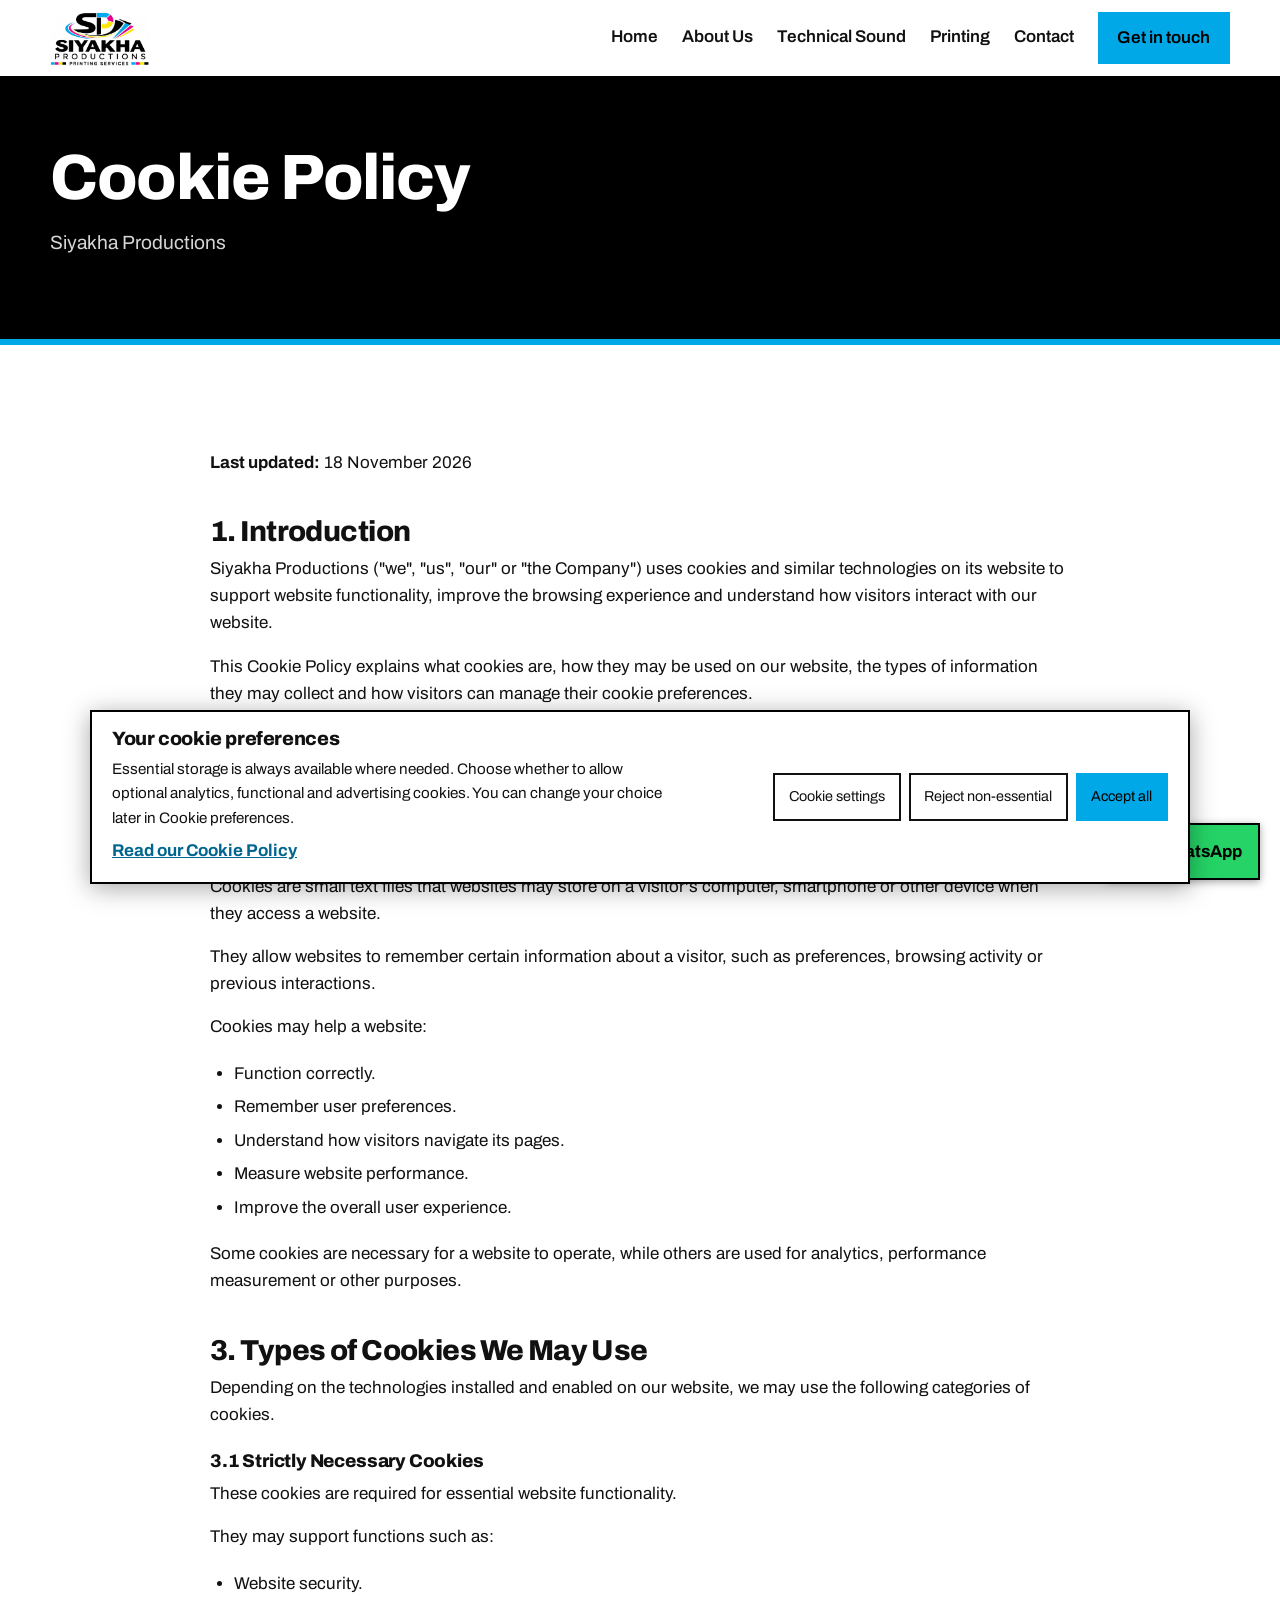
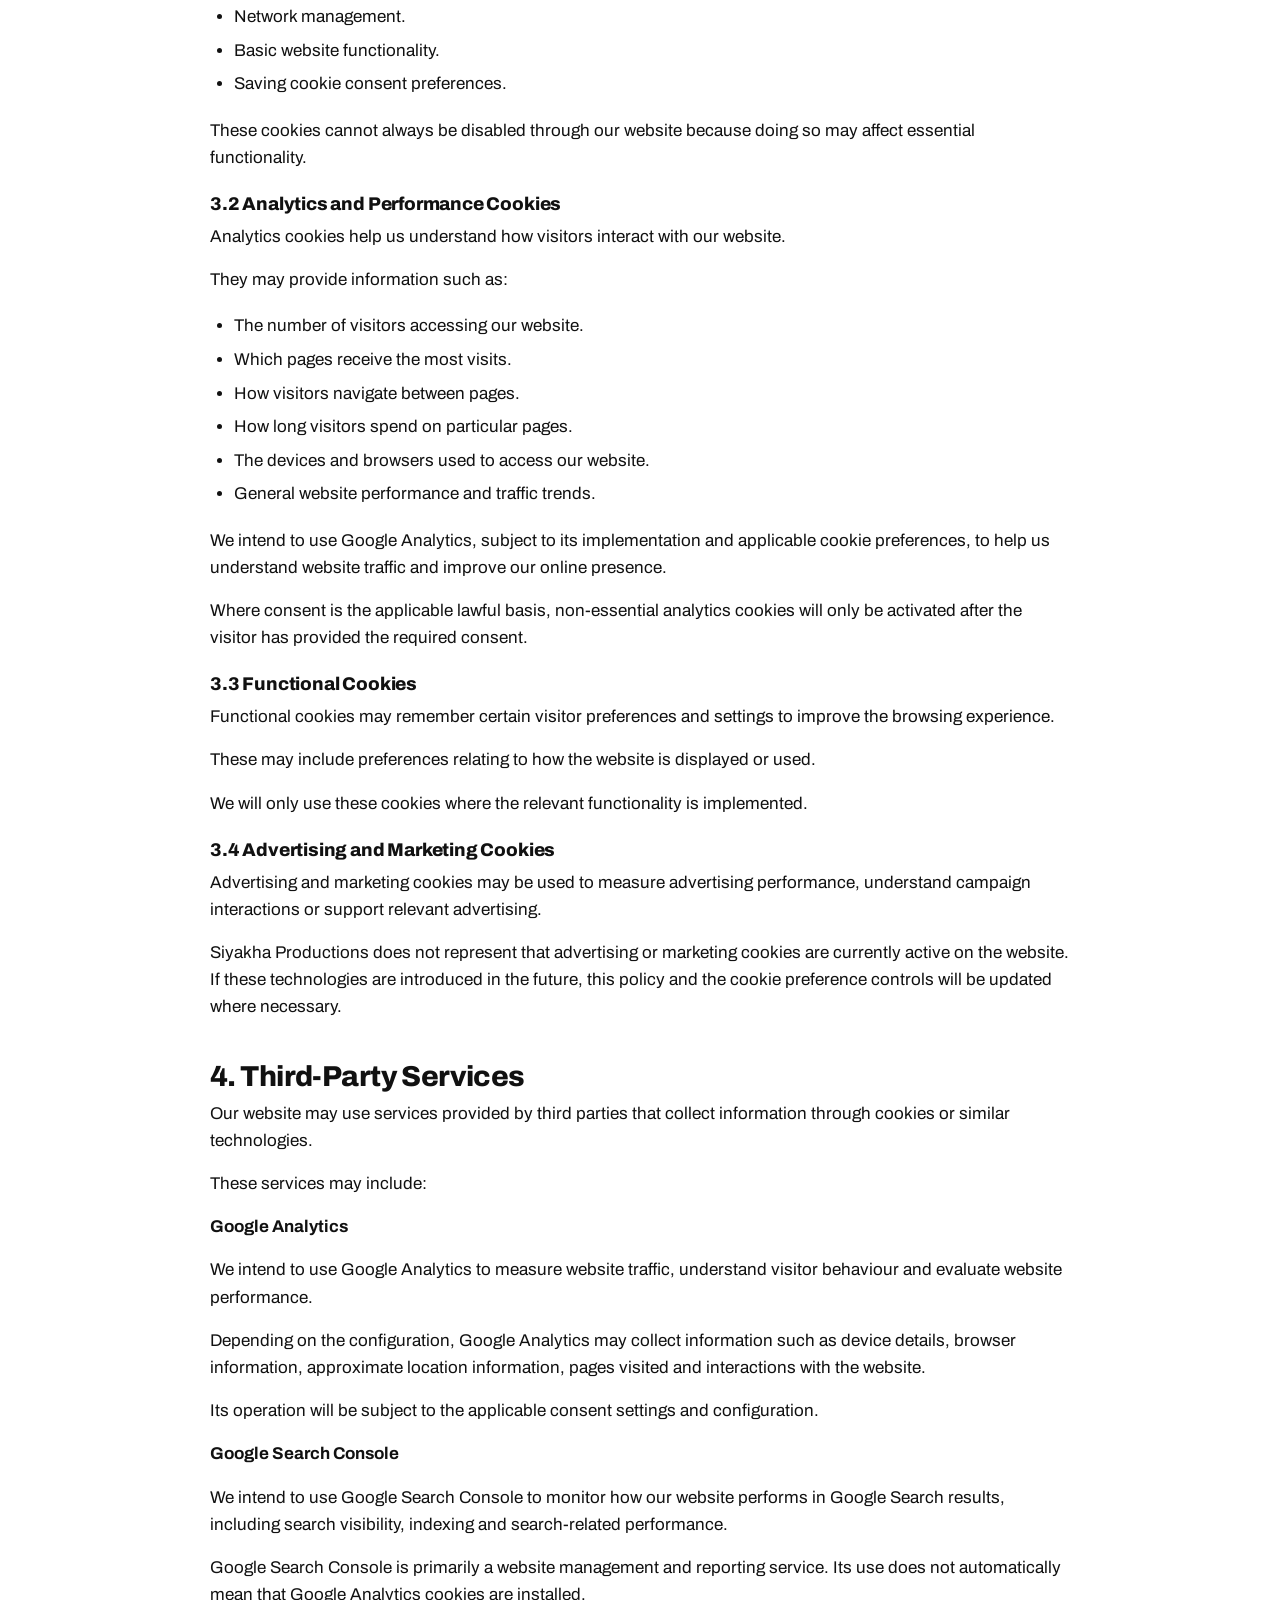
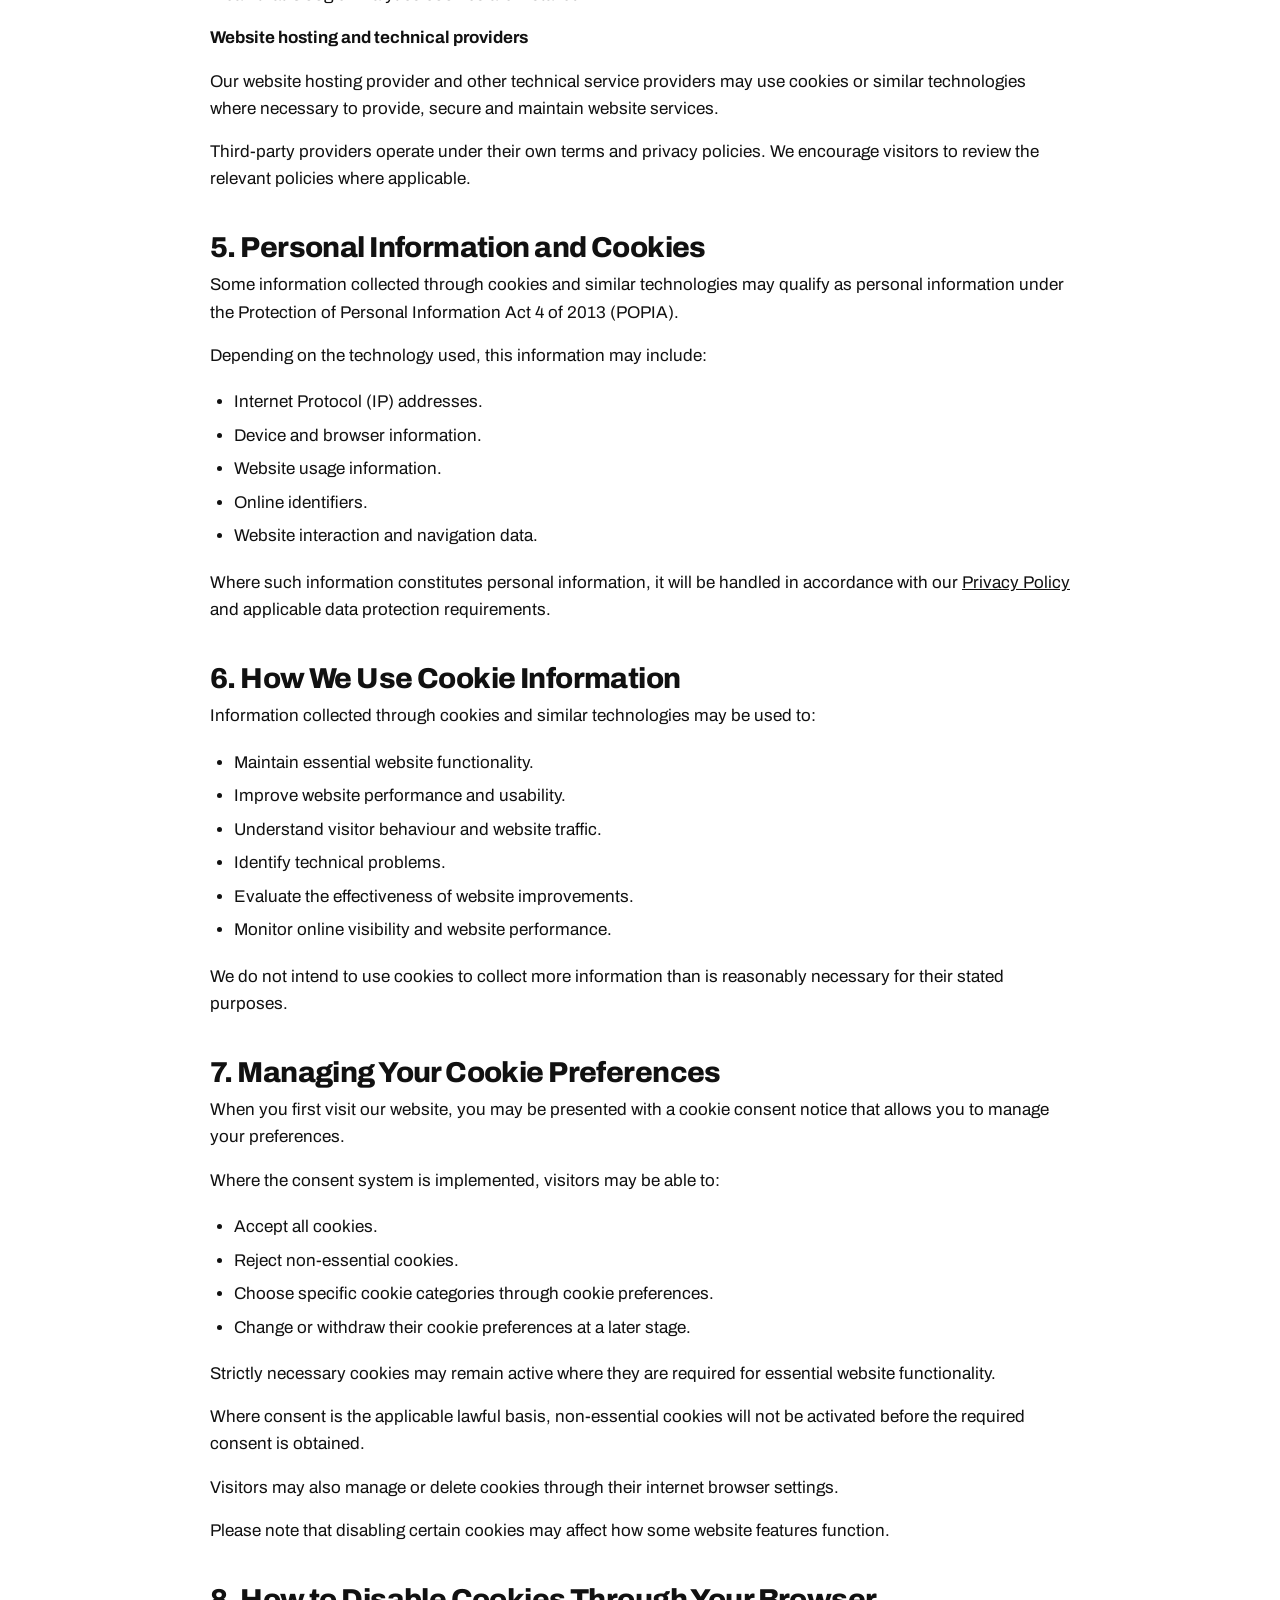
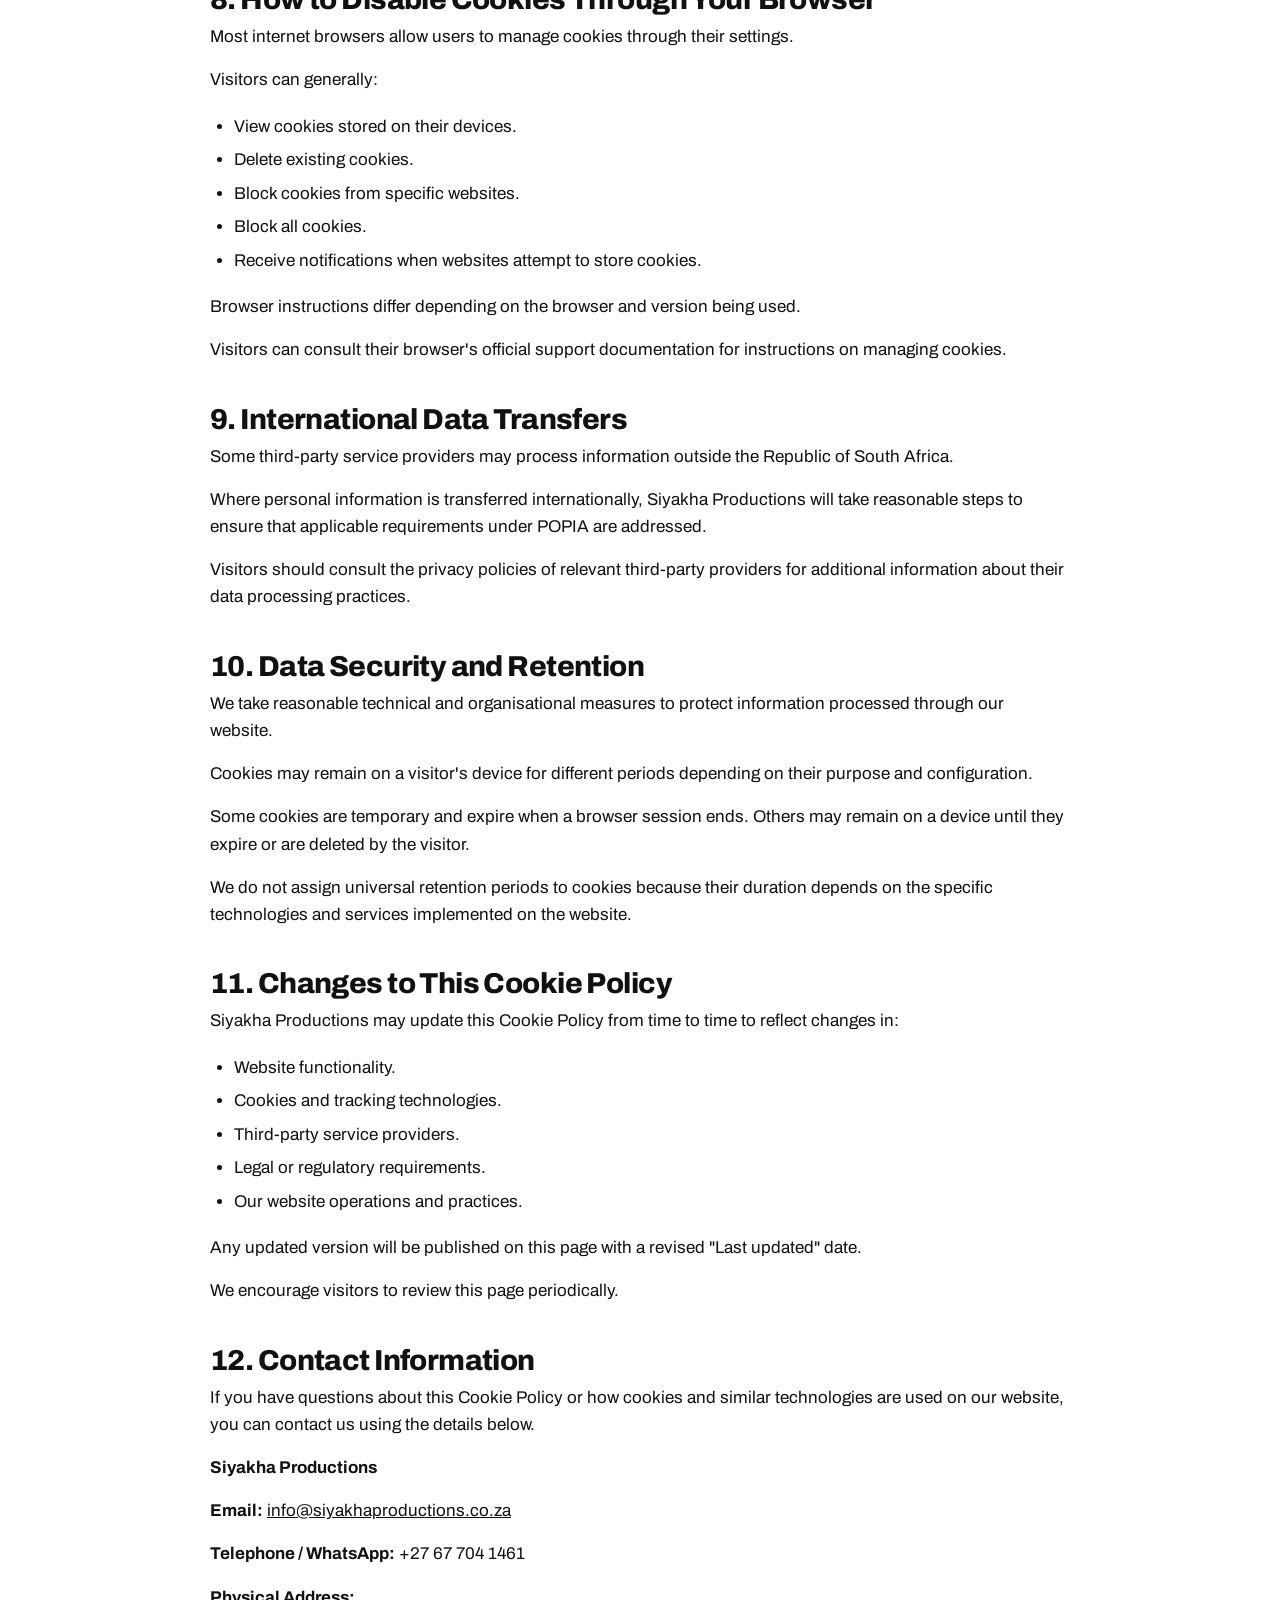
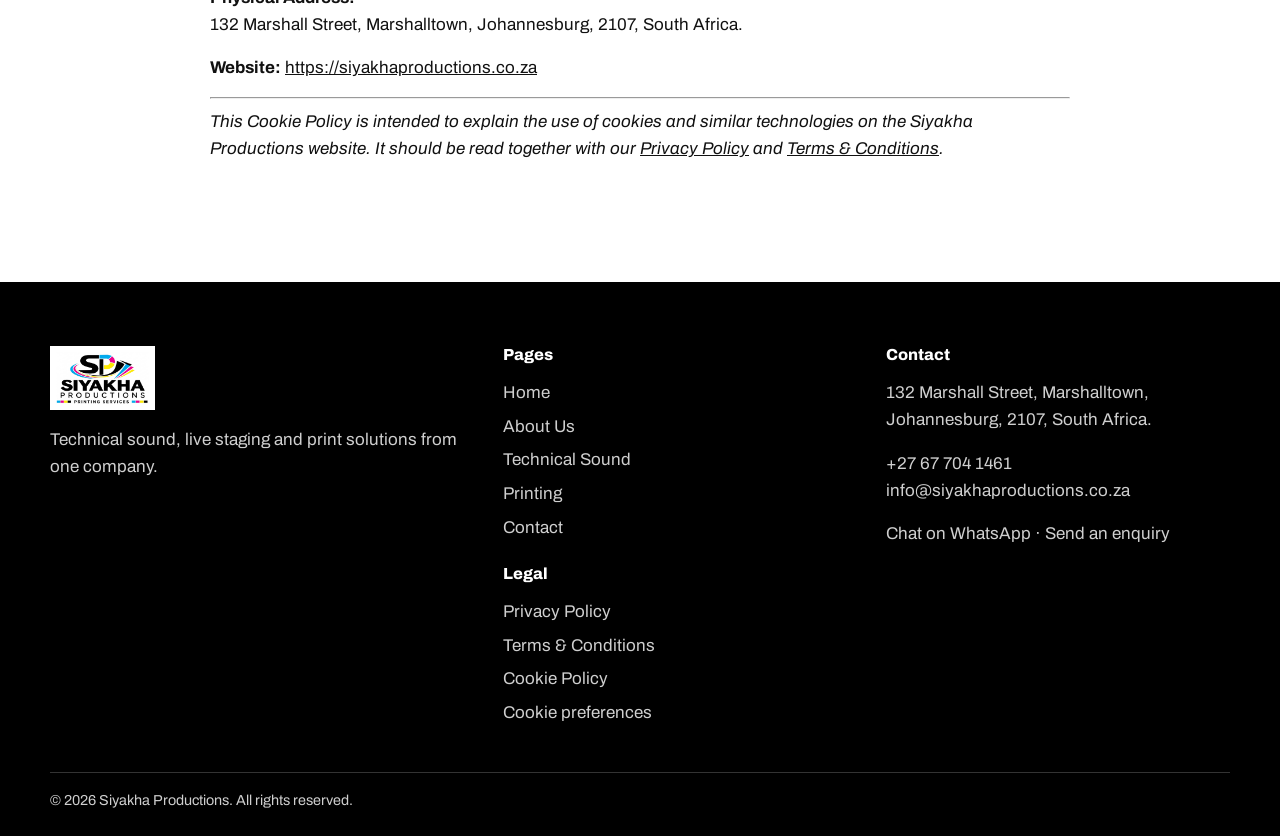
==== cookie-policy/index.html @ 2987fe56 "Add files via upload" ====
<!DOCTYPE html>
<html lang="en">
<head>
<meta charset="utf-8">
<meta name="viewport" content="width=device-width, initial-scale=1">
<link rel="icon" href="../assets/icons/favicon.ico" sizes="any">
<link rel="icon" type="image/png" sizes="32x32" href="../assets/icons/favicon-32.png">
<link rel="icon" type="image/png" sizes="192x192" href="../assets/icons/icon-192.png">
<link rel="apple-touch-icon" sizes="180x180" href="../assets/icons/apple-touch-icon.png">
<title>Cookie Policy | Siyakha Productions</title>
<meta name="description" content="Read the Siyakha Productions Cookie Policy explaining how cookies and similar technologies may be used and managed.">
<meta property="og:title" content="Cookie Policy | Siyakha Productions">
<meta property="og:description" content="Read the Siyakha Productions Cookie Policy explaining how cookies and similar technologies may be used and managed.">
<meta property="og:type" content="website">
<link rel="preconnect" href="https://fonts.googleapis.com">
<link rel="preconnect" href="https://fonts.gstatic.com" crossorigin>
<link href="https://fonts.googleapis.com/css2?family=Archivo:wght@400;600;700;800&display=swap" rel="stylesheet">
<link rel="stylesheet" href="../css/style.css">
</head>
<body>
<a class="skip" href="#main">Skip to content</a>
<header class="site-header">
  <div class="wrap">
    <a class="brand" href="../index.html" aria-label="Siyakha Productions home"><img src="../assets/logos/siyakha-logo.jpg" alt="Siyakha Productions logo" width="100" height="56"></a>
    <button class="menu-toggle" aria-expanded="false" aria-controls="site-nav">Menu</button>
    <nav class="nav" id="site-nav" aria-label="Main">
      <a href="../index.html">Home</a><a href="../about.html">About Us</a><a href="../technical-sound.html">Technical Sound</a><a href="../printing.html">Printing</a><a href="../contact.html">Contact</a>
      <a class="btn" href="../contact.html">Get in touch</a>
    </nav>
  </div>
</header>
<main id="main">
  <section class="page-hero">
    <div class="wrap">
      <h1 id="policy-title">Cookie Policy</h1>
      <p class="lead">Siyakha Productions</p>
    </div>
  </section>
  <section class="legal-content" aria-labelledby="policy-title">
    <div class="wrap">
      <p class="policy-update"><strong>Last updated:</strong> 18 November 2026</p>
      <h2>1. Introduction</h2>
      <p>Siyakha Productions ("we", "us", "our" or "the Company") uses cookies and similar technologies on its website to support website functionality, improve the browsing experience and understand how visitors interact with our website.</p>
      <p>This Cookie Policy explains what cookies are, how they may be used on our website, the types of information they may collect and how visitors can manage their cookie preferences.</p>
      <p>This policy should be read together with our <a href="../privacy-policy/">Privacy Policy</a> and <a href="../terms-and-conditions/">Terms &amp; Conditions</a>.</p>
      <p><strong>Website:</strong> <a href="https://siyakhaproductions.co.za">https://siyakhaproductions.co.za</a></p>

      <h2>2. What Are Cookies?</h2>
      <p>Cookies are small text files that websites may store on a visitor's computer, smartphone or other device when they access a website.</p>
      <p>They allow websites to remember certain information about a visitor, such as preferences, browsing activity or previous interactions.</p>
      <p>Cookies may help a website:</p>
      <ul>
        <li>Function correctly.</li>
        <li>Remember user preferences.</li>
        <li>Understand how visitors navigate its pages.</li>
        <li>Measure website performance.</li>
        <li>Improve the overall user experience.</li>
      </ul>
      <p>Some cookies are necessary for a website to operate, while others are used for analytics, performance measurement or other purposes.</p>

      <h2>3. Types of Cookies We May Use</h2>
      <p>Depending on the technologies installed and enabled on our website, we may use the following categories of cookies.</p>
      <h3>3.1 Strictly Necessary Cookies</h3>
      <p>These cookies are required for essential website functionality.</p>
      <p>They may support functions such as:</p>
      <ul>
        <li>Website security.</li>
        <li>Network management.</li>
        <li>Basic website functionality.</li>
        <li>Saving cookie consent preferences.</li>
      </ul>
      <p>These cookies cannot always be disabled through our website because doing so may affect essential functionality.</p>
      <h3>3.2 Analytics and Performance Cookies</h3>
      <p>Analytics cookies help us understand how visitors interact with our website.</p>
      <p>They may provide information such as:</p>
      <ul>
        <li>The number of visitors accessing our website.</li>
        <li>Which pages receive the most visits.</li>
        <li>How visitors navigate between pages.</li>
        <li>How long visitors spend on particular pages.</li>
        <li>The devices and browsers used to access our website.</li>
        <li>General website performance and traffic trends.</li>
      </ul>
      <p>We intend to use Google Analytics, subject to its implementation and applicable cookie preferences, to help us understand website traffic and improve our online presence.</p>
      <p>Where consent is the applicable lawful basis, non-essential analytics cookies will only be activated after the visitor has provided the required consent.</p>
      <h3>3.3 Functional Cookies</h3>
      <p>Functional cookies may remember certain visitor preferences and settings to improve the browsing experience.</p>
      <p>These may include preferences relating to how the website is displayed or used.</p>
      <p>We will only use these cookies where the relevant functionality is implemented.</p>
      <h3>3.4 Advertising and Marketing Cookies</h3>
      <p>Advertising and marketing cookies may be used to measure advertising performance, understand campaign interactions or support relevant advertising.</p>
      <p>Siyakha Productions does not represent that advertising or marketing cookies are currently active on the website. If these technologies are introduced in the future, this policy and the cookie preference controls will be updated where necessary.</p>

      <h2>4. Third-Party Services</h2>
      <p>Our website may use services provided by third parties that collect information through cookies or similar technologies.</p>
      <p>These services may include:</p>
      <p><strong>Google Analytics</strong></p>
      <p>We intend to use Google Analytics to measure website traffic, understand visitor behaviour and evaluate website performance.</p>
      <p>Depending on the configuration, Google Analytics may collect information such as device details, browser information, approximate location information, pages visited and interactions with the website.</p>
      <p>Its operation will be subject to the applicable consent settings and configuration.</p>
      <p><strong>Google Search Console</strong></p>
      <p>We intend to use Google Search Console to monitor how our website performs in Google Search results, including search visibility, indexing and search-related performance.</p>
      <p>Google Search Console is primarily a website management and reporting service. Its use does not automatically mean that Google Analytics cookies are installed.</p>
      <p><strong>Website hosting and technical providers</strong></p>
      <p>Our website hosting provider and other technical service providers may use cookies or similar technologies where necessary to provide, secure and maintain website services.</p>
      <p>Third-party providers operate under their own terms and privacy policies. We encourage visitors to review the relevant policies where applicable.</p>

      <h2>5. Personal Information and Cookies</h2>
      <p>Some information collected through cookies and similar technologies may qualify as personal information under the Protection of Personal Information Act 4 of 2013 (POPIA).</p>
      <p>Depending on the technology used, this information may include:</p>
      <ul>
        <li>Internet Protocol (IP) addresses.</li>
        <li>Device and browser information.</li>
        <li>Website usage information.</li>
        <li>Online identifiers.</li>
        <li>Website interaction and navigation data.</li>
      </ul>
      <p>Where such information constitutes personal information, it will be handled in accordance with our <a href="../privacy-policy/">Privacy Policy</a> and applicable data protection requirements.</p>

      <h2>6. How We Use Cookie Information</h2>
      <p>Information collected through cookies and similar technologies may be used to:</p>
      <ul>
        <li>Maintain essential website functionality.</li>
        <li>Improve website performance and usability.</li>
        <li>Understand visitor behaviour and website traffic.</li>
        <li>Identify technical problems.</li>
        <li>Evaluate the effectiveness of website improvements.</li>
        <li>Monitor online visibility and website performance.</li>
      </ul>
      <p>We do not intend to use cookies to collect more information than is reasonably necessary for their stated purposes.</p>

      <h2>7. Managing Your Cookie Preferences</h2>
      <p>When you first visit our website, you may be presented with a cookie consent notice that allows you to manage your preferences.</p>
      <p>Where the consent system is implemented, visitors may be able to:</p>
      <ul>
        <li>Accept all cookies.</li>
        <li>Reject non-essential cookies.</li>
        <li>Choose specific cookie categories through cookie preferences.</li>
        <li>Change or withdraw their cookie preferences at a later stage.</li>
      </ul>
      <p>Strictly necessary cookies may remain active where they are required for essential website functionality.</p>
      <p>Where consent is the applicable lawful basis, non-essential cookies will not be activated before the required consent is obtained.</p>
      <p>Visitors may also manage or delete cookies through their internet browser settings.</p>
      <p>Please note that disabling certain cookies may affect how some website features function.</p>

      <h2>8. How to Disable Cookies Through Your Browser</h2>
      <p>Most internet browsers allow users to manage cookies through their settings.</p>
      <p>Visitors can generally:</p>
      <ul>
        <li>View cookies stored on their devices.</li>
        <li>Delete existing cookies.</li>
        <li>Block cookies from specific websites.</li>
        <li>Block all cookies.</li>
        <li>Receive notifications when websites attempt to store cookies.</li>
      </ul>
      <p>Browser instructions differ depending on the browser and version being used.</p>
      <p>Visitors can consult their browser's official support documentation for instructions on managing cookies.</p>

      <h2>9. International Data Transfers</h2>
      <p>Some third-party service providers may process information outside the Republic of South Africa.</p>
      <p>Where personal information is transferred internationally, Siyakha Productions will take reasonable steps to ensure that applicable requirements under POPIA are addressed.</p>
      <p>Visitors should consult the privacy policies of relevant third-party providers for additional information about their data processing practices.</p>

      <h2>10. Data Security and Retention</h2>
      <p>We take reasonable technical and organisational measures to protect information processed through our website.</p>
      <p>Cookies may remain on a visitor's device for different periods depending on their purpose and configuration.</p>
      <p>Some cookies are temporary and expire when a browser session ends. Others may remain on a device until they expire or are deleted by the visitor.</p>
      <p>We do not assign universal retention periods to cookies because their duration depends on the specific technologies and services implemented on the website.</p>

      <h2>11. Changes to This Cookie Policy</h2>
      <p>Siyakha Productions may update this Cookie Policy from time to time to reflect changes in:</p>
      <ul>
        <li>Website functionality.</li>
        <li>Cookies and tracking technologies.</li>
        <li>Third-party service providers.</li>
        <li>Legal or regulatory requirements.</li>
        <li>Our website operations and practices.</li>
      </ul>
      <p>Any updated version will be published on this page with a revised "Last updated" date.</p>
      <p>We encourage visitors to review this page periodically.</p>

      <h2>12. Contact Information</h2>
      <p>If you have questions about this Cookie Policy or how cookies and similar technologies are used on our website, you can contact us using the details below.</p>
      <p><strong>Siyakha Productions</strong></p>
      <p><strong>Email:</strong> <a href="mailto:info@siyakhaproductions.co.za">info@siyakhaproductions.co.za</a></p>
      <p><strong>Telephone / WhatsApp:</strong> +27 67 704 1461</p>
      <p><strong>Physical Address:</strong><br>132 Marshall Street, Marshalltown, Johannesburg, 2107, South Africa.</p>
      <p><strong>Website:</strong> <a href="https://siyakhaproductions.co.za">https://siyakhaproductions.co.za</a></p>
      <hr>
      <p><em>This Cookie Policy is intended to explain the use of cookies and similar technologies on the Siyakha Productions website. It should be read together with our <a href="../privacy-policy/">Privacy Policy</a> and <a href="../terms-and-conditions/">Terms &amp; Conditions</a>.</em></p>
    </div>
  </section>
</main>
<footer class="site-footer">
  <div class="wrap">
    <div>
      <img src="../assets/logos/siyakha-logo.jpg" alt="Siyakha Productions logo" width="115" height="64" loading="lazy">
      <p>Technical sound, live staging and print solutions from one company.</p>
    </div>
    <nav aria-label="Footer">
      <h2>Pages</h2>
      <ul>
        <li><a href="../index.html">Home</a></li>
        <li><a href="../about.html">About Us</a></li>
        <li><a href="../technical-sound.html">Technical Sound</a></li>
        <li><a href="../printing.html">Printing</a></li>
        <li><a href="../contact.html">Contact</a></li>
      </ul>
      <h2 class="footer-legal-title">Legal</h2>
      <ul>
        <li><a href="../privacy-policy/">Privacy Policy</a></li>
        <li><a href="../terms-and-conditions/">Terms &amp; Conditions</a></li>
        <li><a href="../cookie-policy/">Cookie Policy</a></li>
        <li><button class="cookie-preferences-trigger" type="button" data-cookie-preferences>Cookie preferences</button></li>
      </ul>
    </nav>
    <div>
      <h2>Contact</h2>
      <address>
        <p>132 Marshall Street, Marshalltown, Johannesburg, 2107, South Africa.</p>
        <p><a href="tel:+27677041461">+27 67 704 1461</a><br><a href="mailto:info@siyakhaproductions.co.za">info@siyakhaproductions.co.za</a></p>
        <p><a href="https://wa.me/27677041461" target="_blank" rel="noopener">Chat on WhatsApp</a> &middot; <a href="../contact.html">Send an enquiry</a></p>
      </address>
    </div>
  </div>
  <div class="wrap legal">&copy; <span id="year">2026</span> Siyakha Productions. All rights reserved.</div>
</footer>
<a class="wa-float" href="https://wa.me/27677041461?text=Hello%20Siyakha%20Productions%2C%20I%27d%20like%20to%20make%20an%20enquiry." target="_blank" rel="noopener" aria-label="Chat with Siyakha Productions on WhatsApp"><svg viewBox="0 0 24 24" aria-hidden="true"><path fill="currentColor" d="M17.47 14.38c-.3-.15-1.76-.87-2.03-.97-.27-.1-.47-.15-.67.15-.2.3-.77.97-.94 1.16-.17.2-.35.22-.64.07-.3-.15-1.26-.46-2.39-1.48-.88-.79-1.48-1.76-1.65-2.06-.17-.3-.02-.46.13-.6.13-.14.3-.35.45-.52.15-.17.2-.3.3-.5.1-.2.05-.37-.03-.52-.07-.15-.67-1.61-.92-2.21-.24-.58-.49-.5-.67-.51h-.57c-.2 0-.52.07-.79.37-.27.3-1.04 1.02-1.04 2.48s1.07 2.88 1.21 3.07c.15.2 2.1 3.2 5.08 4.49.71.3 1.26.49 1.69.63.71.23 1.36.2 1.87.12.57-.08 1.76-.72 2-1.41.25-.7.25-1.29.17-1.41-.07-.12-.27-.2-.57-.35zM12.05 21.8a9.9 9.9 0 0 1-5.03-1.38l-.36-.21-3.74.98 1-3.65-.24-.37a9.86 9.86 0 0 1-1.51-5.26c0-5.45 4.44-9.88 9.89-9.88 2.64 0 5.12 1.03 6.99 2.9a9.83 9.83 0 0 1 2.89 6.99c0 5.45-4.44 9.88-9.89 9.88zM20.46 3.49A11.8 11.8 0 0 0 12.05 0C5.5 0 .16 5.34.16 11.89c0 2.1.55 4.14 1.59 5.95L.06 24l6.3-1.65a11.9 11.9 0 0 0 5.68 1.45c6.56 0 11.89-5.34 11.9-11.89a11.8 11.8 0 0 0-3.48-8.42z"/></svg><span>WhatsApp</span></a>
<script src="../js/main.js"></script><script src="../js/cookie-consent.js"></script>
</body>
</html>
---- css/style.css ----
/* Siyakha Productions - design tokens, layout, responsive and motion in one file */
:root{
  --black:#000; --ink:#111; --white:#fff; --paper:#f4f4f2; --line:#d9d9d6;
  --cyan:#00a8e8;        /* accent, taken from the logo */
  --cyan-text:#00668f;   /* cyan for text on white (passes contrast) */
  --magenta:#ec008c; --yellow:#ffe600;
  --font:"Archivo","Helvetica Neue",Arial,sans-serif;
  --s1:.5rem; --s2:1rem; --s3:1.5rem; --s4:2.5rem; --s5:4rem; --s6:6.5rem;
  --max:1180px;
}
*,*::before,*::after{box-sizing:border-box}
html{scroll-behavior:smooth}
body{margin:0;font-family:var(--font);color:var(--ink);background:var(--white);line-height:1.6;font-size:1.0625rem}
img{max-width:100%;display:block}
a{color:inherit}
h1,h2,h3{line-height:1.08;margin:0 0 var(--s2);font-weight:800;letter-spacing:-.02em}
h1{font-size:clamp(2.6rem,6.4vw,5.2rem)}
h2{font-size:clamp(1.9rem,4vw,3rem)}
h3{font-size:1.35rem;letter-spacing:-.01em}
p{margin:0 0 var(--s2);max-width:62ch}
:focus-visible{outline:3px solid var(--cyan);outline-offset:3px}
.skip{position:absolute;left:-999px;top:0;background:var(--cyan);color:#000;padding:.7rem 1rem;z-index:100}
.skip:focus{left:0}
.wrap{width:min(100% - 2.5rem,var(--max));margin-inline:auto}
section{padding-block:var(--s6)}

/* Buttons */
.btn{display:inline-block;padding:.9rem 1.5rem;font-weight:700;text-decoration:none;border:2px solid var(--cyan);background:var(--cyan);color:#000;transition:background .2s,color .2s}
.btn:hover{background:#000;color:var(--cyan);border-color:var(--cyan)}
.btn.ghost{background:transparent;color:inherit;border-color:currentColor}
.btn.ghost:hover{background:var(--white);color:#000;border-color:var(--white)}

/* Header (white, so the supplied logo sits on its own background) */
.site-header{position:sticky;top:0;z-index:50;background:var(--white);border-bottom:3px solid #000}
.site-header .wrap{display:flex;align-items:center;justify-content:space-between;gap:var(--s3);min-height:76px}
.brand img{height:56px;width:auto}
.nav{display:flex;align-items:center;gap:var(--s3)}
.nav a{text-decoration:none;font-weight:600;padding:.4rem 0;border-bottom:3px solid transparent}
.nav a:hover,.nav a[aria-current="page"]{border-color:var(--cyan)}
.nav .btn{border-bottom:2px solid var(--cyan);padding:.65rem 1.1rem}
.menu-toggle{display:none;background:#000;color:#fff;border:0;padding:.7rem 1rem;font:inherit;font-weight:700;cursor:pointer}

/* Hero */
.hero{background:#000;color:#fff;padding-block:var(--s5) 0}
.hero h1{max-width:14ch}
.hero .lead{font-size:1.25rem;color:#d6d6d6;max-width:46ch}
.hero-actions{display:flex;flex-wrap:wrap;gap:var(--s2);margin-top:var(--s3)}
.hero-top{display:grid;grid-template-columns:1.15fr .85fr;gap:var(--s4);align-items:end;padding-bottom:var(--s5)}
.ph{position:relative;background:#1a1a1a;border:1px dashed #5a5a5a;color:#aaa;display:grid;place-items:center;text-align:center;padding:var(--s2);font-size:.9rem;min-height:260px}
.ph.light{background:var(--paper);border-color:#999;color:#555}
.ph code{display:block;margin-top:.4rem;font-size:.8rem;color:var(--cyan)}
.ph.light code{color:var(--cyan-text)}

/* The two divisions: the memorable moment */
.doors{display:grid;grid-template-columns:1fr 1fr}
.door{padding:var(--s4) var(--s4) var(--s5);text-decoration:none;display:block;transition:background .25s}
.door.sound{background:#000;color:#fff;border-top:6px solid var(--cyan)}
.door.print{background:#fff;color:#000;border-top:6px solid transparent;border-image:linear-gradient(90deg,var(--cyan) 25%,var(--magenta) 25% 50%,var(--yellow) 50% 75%,#000 75%) 1}
.door .tag{font-weight:700;font-size:.95rem;margin-bottom:var(--s2);display:block}
.door.sound .tag{color:var(--cyan)}
.door.print .tag{color:var(--cyan-text)}
.door h2{font-size:clamp(1.6rem,3vw,2.3rem)}
.door .go{font-weight:700;border-bottom:3px solid var(--cyan);padding-bottom:2px}
.door.sound:hover{background:#0b1a22}
.door.print:hover{background:var(--paper)}

/* Intro */
.intro .wrap{display:grid;grid-template-columns:.8fr 1.2fr;gap:var(--s5);align-items:start}
.intro p{font-size:1.2rem}

/* Division showcases */
.division{padding-block:var(--s6)}
.division.dark{background:#000;color:#fff}
.division .wrap{display:grid;grid-template-columns:1fr 1fr;gap:var(--s5);align-items:center}
.division.flip .media{order:2}
.division .tag{font-weight:700;color:var(--cyan-text);display:block;margin-bottom:var(--s1)}
.division.dark .tag{color:var(--cyan)}
.svc-list{list-style:none;padding:0;margin:var(--s3) 0}
.svc-list li{padding:var(--s2) 0;border-top:1px solid var(--line)}
.dark .svc-list li{border-color:#333}
.svc-list strong{display:block;font-size:1.1rem}
.svc-list span{color:#555}
.dark .svc-list span{color:#bdbdbd}

/* Selected services: a ruled table, not cards */
.services{background:var(--paper)}
.services .cols{display:grid;grid-template-columns:1fr 1fr;gap:var(--s5);margin-top:var(--s4)}
.services h3{border-bottom:3px solid #000;padding-bottom:.6rem}
.services ul{list-style:none;margin:0;padding:0;columns:1}
.services li{padding:.55rem 0;border-bottom:1px solid var(--line)}

/* Portfolio */
.portfolio .grid{display:grid;grid-template-columns:repeat(4,1fr);gap:var(--s2);margin-top:var(--s3)}
.portfolio .ph{min-height:200px}
.note{font-size:.95rem;color:#555;margin-top:var(--s2)}

/* Why choose */
.why{background:#000;color:#fff}
.why dl{display:grid;grid-template-columns:repeat(2,1fr);gap:0 var(--s5);margin:var(--s4) 0 0}
.why dt{font-weight:800;font-size:1.25rem;border-top:3px solid var(--cyan);padding-top:var(--s2)}
.why dd{margin:.4rem 0 var(--s3);color:#c9c9c9;max-width:48ch}

/* CTA */
.cta{background:var(--cyan);color:#000}
.cta .wrap{display:flex;flex-wrap:wrap;gap:var(--s3);align-items:center;justify-content:space-between}
.cta h2{margin:0;max-width:20ch}
.cta .btn{background:#000;color:#fff;border-color:#000}
.cta .btn:hover{background:#fff;color:#000}
.cta .btn.ghost{background:transparent;color:#000}
.cta .btn.ghost:hover{background:#fff;border-color:#fff}

/* Footer */
.site-footer{background:#000;color:#cfcfcf;padding-block:var(--s5) var(--s3)}
.site-footer .wrap{display:grid;grid-template-columns:1.2fr 1fr 1fr;gap:var(--s4)}
.site-footer img{height:64px;width:auto;background:#fff;padding:6px;margin-bottom:var(--s2)}
.site-footer h2{font-size:1rem;color:#fff;letter-spacing:0}
.site-footer ul{list-style:none;padding:0;margin:0}
.site-footer li{margin-bottom:.4rem}
.site-footer a{text-decoration:none}
.site-footer a:hover{color:var(--cyan)}
.site-footer .footer-legal-title{margin-top:var(--s3)}
.legal{border-top:1px solid #333;margin-top:var(--s4);padding-top:var(--s2);font-size:.9rem}

/* Tablet */
@media (max-width:960px){
  section,.division{padding-block:var(--s5)}
  .hero-top,.intro .wrap,.division .wrap,.services .cols,.site-footer .wrap,.why dl{grid-template-columns:1fr}
  .division.flip .media{order:0}
  .portfolio .grid{grid-template-columns:1fr 1fr}
  .menu-toggle{display:block}
  .nav{display:none;position:absolute;left:0;right:0;top:100%;background:#fff;flex-direction:column;align-items:stretch;gap:0;padding:var(--s2) 1.25rem var(--s3);border-bottom:3px solid #000}
  .nav.open{display:flex}
  .nav a{padding:.9rem 0;border-bottom:1px solid var(--line)}
  .nav .btn{text-align:center;margin-top:var(--s2)}
}
/* Phone */
@media (max-width:620px){
  body{font-size:1rem}
  .doors{grid-template-columns:1fr}
  .door{padding:var(--s3) var(--s3) var(--s4)}
  .brand img{height:46px}
  .hero-actions .btn,.cta .btn{width:100%;text-align:center}
  .portfolio .grid{grid-template-columns:1fr}
  .ph{min-height:200px}
}

/* Motion: one page-load reveal for the hero, off for reduced-motion users */
@keyframes rise{from{opacity:0;transform:translateY(14px)}to{opacity:1;transform:none}}
.hero-top>*{animation:rise .7s ease both}
.hero-top>*:nth-child(2){animation-delay:.12s}
@media (prefers-reduced-motion:reduce){
  html{scroll-behavior:auto}
  *,*::before,*::after{animation:none!important;transition:none!important}
}

/* ---------- Inner page hero ---------- */
.page-hero{background:#000;color:#fff;padding-block:var(--s5);border-bottom:6px solid var(--cyan)}
.page-hero.print{border-image:linear-gradient(90deg,var(--cyan) 25%,var(--magenta) 25% 50%,var(--yellow) 50% 75%,#fff 75%) 1}
.page-hero .tag{color:var(--cyan);font-weight:700;display:block;margin-bottom:var(--s1)}
.page-hero h1{font-size:clamp(2.2rem,5vw,4rem);max-width:18ch}
.page-hero .lead{font-size:1.2rem;color:#d6d6d6;max-width:60ch}

/* ---------- Service blocks / lists ---------- */
.plain{list-style:none;padding:0;margin:var(--s3) 0 0}
.plain li{padding:.7rem 0;border-top:1px solid var(--line)}
.plain li strong{display:block}
.dark .plain li{border-color:#333}
.more{margin:0;padding:0 0 var(--s5);text-align:center}
.more.dark-more{background:#000;padding-top:0;margin-top:0}
.division.dark+.more{background:#000}
.division+.more{padding-top:0}

/* ---------- Contact ---------- */
.contact .wrap{display:grid;grid-template-columns:.8fr 1.2fr;gap:var(--s5);align-items:start}
.form{background:var(--paper);padding:var(--s4);border-top:6px solid var(--cyan)}
.field{margin-bottom:var(--s3)}
.field label{display:block;font-weight:700;margin-bottom:.35rem}
.opt{font-weight:400;color:#555}
.field input,.field select,.field textarea{width:100%;font:inherit;padding:.8rem;border:2px solid #000;background:#fff;border-radius:0}
.field input[aria-invalid="true"],.field select[aria-invalid="true"],.field textarea[aria-invalid="true"]{border-color:#b00020}
.err{display:block;color:#b00020;font-size:.95rem;margin-top:.3rem;min-height:0}
.hp{position:absolute;left:-9999px;height:0;overflow:hidden}
.status{margin:var(--s2) 0 0;font-weight:700}
.status.ok{color:#0a6b2d}.status.bad{color:#b00020}
.form button:disabled{opacity:.6;cursor:wait}

@media (max-width:960px){
  .contact .wrap{grid-template-columns:1fr}
}
@media (max-width:620px){
  .form{padding:var(--s3)}
  .wa-float span{display:none}
}

/* ---------- Photos, contact details, WhatsApp ---------- */
.portfolio .grid img{width:100%;aspect-ratio:4/3;object-fit:cover}
.details{margin:0 0 var(--s3)}
.details dt{font-weight:700;margin-top:var(--s2)}
.details dd{margin:0}
.btn.wa{background:#25d366;border-color:#25d366;color:#000}
.btn.wa:hover{background:#000;color:#25d366}
.site-footer address{font-style:normal}
.site-footer address p{margin:0 0 var(--s2)}
.wa-float{position:fixed;right:1.25rem;bottom:1.25rem;z-index:60;display:flex;align-items:center;gap:.5rem;padding:.8rem 1rem;background:#25d366;color:#000;font-weight:700;text-decoration:none;border:2px solid #000;box-shadow:0 2px 8px rgba(0,0,0,.35)}
.wa-float svg{width:26px;height:26px}
.wa-float:hover{background:#000;color:#25d366;border-color:#25d366}

/* ---------- Footer legal line: keep copyright text together on the left ---------- */
.site-footer .legal{display:block;text-align:left}

/* ---------- Simple interactive effects ---------- */
/* Photos zoom gently on hover; Our work photos also zoom in turn (autoplay) */
.zoom{overflow:hidden}
.zoom img{display:block;width:100%;height:auto;aspect-ratio:4/3;object-fit:cover;transition:transform .6s ease}
.zoom:hover img,.zoom.active img{transform:scale(1.08)}
.portfolio .zoom:hover img,.portfolio .zoom.active img{transform:scale(1.12)}
/* Buttons lift slightly */
.btn{transition:background .2s,color .2s,transform .2s}
.btn:hover{transform:translateY(-2px)}
/* Service rows highlight on hover */
.plain li,.services li{transition:border-color .2s}
.plain li:hover,.svc-list li:hover{border-top-color:var(--cyan)}
.services li:hover{border-bottom-color:var(--cyan)}
/* Sections fade up as they scroll into view (class is added by js/main.js) */
.reveal{opacity:0;transform:translateY(18px);transition:opacity .7s ease,transform .7s ease}
.reveal.in{opacity:1;transform:none}

/* ---------- Contact page map ---------- */
.map{padding-top:0}
.map-frame{position:relative;aspect-ratio:16/7;border:3px solid #000;background:var(--paper);margin-top:var(--s2)}
.map-frame iframe{position:absolute;inset:0;width:100%;height:100%;border:0}
.map-link{margin:var(--s3) 0 0}
@media (max-width:620px){.map-frame{aspect-ratio:4/5}}

/* ---------- Legal policies ---------- */
.legal-content .wrap{width:min(100% - 2.5rem,860px)}
.legal-content h2{font-size:clamp(1.35rem,2.4vw,1.8rem);margin:var(--s4) 0 var(--s1)}
.legal-content h3{font-size:1.15rem;margin:var(--s3) 0 var(--s1)}
.legal-content p{max-width:none;margin-bottom:var(--s2)}
.legal-content ul{margin:0 0 var(--s2);padding-left:1.5rem}
.legal-content li{padding:.2rem 0}
.legal-content .policy-update{margin-bottom:var(--s4)}

/* ---------- Cookie preferences ---------- */
.cookie-consent-banner{position:fixed;z-index:1100;left:1rem;right:1rem;bottom:1rem;width:min(100% - 2rem,1100px);margin-inline:auto;display:grid;grid-template-columns:minmax(0,1fr) auto;align-items:center;gap:var(--s3);padding:1.1rem 1.25rem;background:#fff;color:#111;border:2px solid #000;box-shadow:0 4px 24px rgba(0,0,0,.35)}
.cookie-consent-banner[hidden]{display:none}
.cookie-consent-message h2{font-size:1.2rem;margin:0 0 .45rem}
.cookie-consent-message p{font-size:.95rem;margin:0 0 .45rem}
.cookie-consent-message a{font-weight:700;color:var(--cyan-text)}
.cookie-consent-actions,.cookie-preferences-actions{display:flex;flex-wrap:wrap;justify-content:flex-end;gap:.5rem}
.cookie-consent-actions button,.cookie-preferences-actions button{font:inherit;cursor:pointer}
.cookie-consent-actions .btn,.cookie-preferences-actions .btn{padding:.65rem .85rem;font-size:.9rem}
.cookie-preferences-dialog{width:min(100% - 2rem,620px);max-width:calc(100vw - 2rem);max-height:90vh;padding:0;border:2px solid #000;background:#fff;color:#111;box-shadow:0 10px 40px rgba(0,0,0,.4)}
.cookie-preferences-dialog::backdrop{background:rgba(0,0,0,.68)}
.cookie-preferences-panel{max-height:90vh;overflow-y:auto;padding:1.25rem}
.cookie-preferences-heading{display:flex;align-items:flex-start;justify-content:space-between;gap:1rem}
.cookie-preferences-heading h2{font-size:1.5rem;margin:0 0 var(--s2)}
.cookie-preferences-close{flex:none;padding:.35rem .65rem;border:2px solid #000;background:#fff;color:#000;font:inherit;font-weight:700;cursor:pointer}
.cookie-preferences-close:hover{background:#000;color:#fff}
.cookie-preferences-panel>p{margin-bottom:var(--s2)}
.cookie-preference-row{display:flex;align-items:flex-start;gap:.8rem;padding:.85rem 0;border-top:1px solid var(--line);cursor:pointer}
.cookie-preference-row input{width:1.15rem;height:1.15rem;margin:.25rem 0 0;accent-color:var(--cyan-text);flex:none}
.cookie-preference-row input:disabled{cursor:not-allowed}
.cookie-preference-copy strong,.cookie-preference-copy small{display:block}
.cookie-preference-copy small{margin-top:.15rem;color:#555}
.cookie-preferences-actions{margin-top:var(--s3)}
.cookie-preferences-footer{margin:.5rem 0 0}
.cookie-preferences-trigger{padding:0;border:0;background:transparent;color:inherit;font:inherit;text-align:left;cursor:pointer}
.cookie-preferences-trigger:hover{color:var(--cyan)}
@media (max-width:700px){
  .cookie-consent-banner{grid-template-columns:1fr;gap:var(--s2);padding:1rem}
  .cookie-consent-actions{justify-content:flex-start}
  .cookie-consent-actions .btn,.cookie-preferences-actions .btn{flex:1}
  .cookie-preferences-actions{justify-content:stretch}
}

/* ---------- Home hero: logo, menu and content sit on the full-screen video / photo hero ---------- */
.home .site-header{position:fixed;top:0;left:0;right:0;background:transparent;border-bottom:3px solid transparent;transition:background .3s,border-color .3s}
.home .site-header.scrolled{background:#fff;border-bottom-color:#000}
.home .brand{display:block;background:transparent;padding:0}
.home .brand img{mix-blend-mode:multiply}
@media (min-width:961px){
  .home .site-header:not(.scrolled) .nav a:not(.btn){color:#fff}
  .home.hero-light .site-header:not(.scrolled) .nav a:not(.btn){color:#000}
}
.hero-full{position:relative;min-height:100vh;min-height:100svh;display:flex;align-items:center;background:#0b0b0b;color:#fff;overflow:hidden}
.hero-media{position:absolute;inset:0;background:#e6e6e6}
.hero-media video{position:absolute;inset:0;width:100%;height:100%;object-fit:contain;opacity:0;transition:opacity 3s ease-in-out}
.hero-media video.on{opacity:1}
.hero-media .slide{position:absolute;inset:0;width:100%;height:100%;object-fit:cover;opacity:0;transition:opacity 3s ease-in-out}
.hero-media .slide.on{opacity:1}
.hero-scrim{position:absolute;inset:0;background:linear-gradient(90deg,rgba(0,0,0,.84) 0,rgba(0,0,0,.58) 48%,rgba(0,0,0,.28) 100%);transition:opacity .6s}
.hero-copy,.hero-foot{transition:opacity .6s}
.hero-copy{position:relative;z-index:2;padding-block:7rem 8rem}
.hero-copy>div{max-width:620px}
.hero-full h1{font-size:clamp(2.4rem,5.2vw,4.6rem);max-width:none}
.hero-full .lead{font-size:1.2rem;color:#e6e6e6}
.hero-full .hero-actions{align-items:center;gap:1.75rem}
.hero-actions .link{color:#fff;font-weight:600;text-decoration:none;border-bottom:2px solid #fff;padding-bottom:2px}
.hero-actions .link:hover{color:var(--cyan);border-color:var(--cyan)}
.is-video .hero-scrim{opacity:0}
.is-video .hero-copy,.is-video .hero-foot{opacity:0;pointer-events:none}
.hero-foot{position:absolute;left:0;right:0;bottom:1.5rem;z-index:2;display:flex;justify-content:space-between;align-items:flex-end;gap:1rem}
.hero-foot .labels{display:flex;gap:.75rem;flex-wrap:wrap}
.hero-label{display:flex;gap:.8rem;align-items:center;padding:.7rem 1rem;background:rgba(0,0,0,.82);color:#fff;line-height:1.3;text-decoration:none}
.hero-label:hover{outline:2px solid var(--cyan)}
.hero-label svg{width:34px;height:34px;flex:none}
.hero-label strong{display:block;font-size:1.05rem}
.hero-label small{display:block;font-size:.82rem;color:#c9c9c9}
.hero-tools{display:flex;align-items:center;gap:1rem;margin-bottom:4.5rem}
.hero-pause{width:44px;height:44px;border:2px solid #fff;background:rgba(0,0,0,.55);cursor:pointer;display:grid;place-items:center;padding:0}
.hero-pause:hover{border-color:var(--cyan)}
.hero-pause .bars{width:14px;height:16px;border-left:5px solid #fff;border-right:5px solid #fff}
.hero-pause.is-paused .bars{width:0;height:0;border:0;border-left:14px solid #fff;border-top:8px solid transparent;border-bottom:8px solid transparent}
.scroll-cue{display:block;line-height:0}
.doors{scroll-margin-top:80px}

/* Service icons on the division pages */
.icon-row{display:flex;flex-wrap:wrap;gap:.6rem;margin:var(--s3) 0 0}
.icon-row img{height:64px;width:auto;transition:transform .25s ease}
.icon-row img:hover{transform:translateY(-3px)}

@media (max-width:620px){
  .hero-copy{padding-block:6.5rem 9rem}
  .hero-label{padding:.5rem .7rem}
  .hero-label svg{width:26px;height:26px}
  .hero-label small{display:none}
  .scroll-cue{display:none}
}

.portfolio .marquee-grid{display:flex;flex-direction:column;gap:var(--s2);overflow:hidden}
.portfolio .marquee-row{width:100%;overflow:hidden}
.portfolio .marquee-track{display:flex;width:max-content;will-change:transform;animation:portfolio-marquee-left 48s linear infinite}
.portfolio .marquee-row-reverse .marquee-track{animation-name:portfolio-marquee-right}
.portfolio .marquee-row:hover .marquee-track,.portfolio .marquee-row:focus-within .marquee-track{animation-play-state:paused}
.portfolio .marquee-group{display:flex;flex:none;gap:var(--s2);padding-right:var(--s2)}
.portfolio .marquee-card{flex:0 0 clamp(210px,26vw,320px);aspect-ratio:4/3;overflow:hidden;margin:0}
.portfolio .marquee-card img{display:block;width:100%;height:100%;object-fit:cover}
@keyframes portfolio-marquee-left{from{transform:translateX(0)}to{transform:translateX(-50%)}}
@keyframes portfolio-marquee-right{from{transform:translateX(-50%)}to{transform:translateX(0)}}

@media (prefers-reduced-motion:reduce){
  .portfolio .marquee-track{animation:none}
  .portfolio .marquee-group[aria-hidden="true"]{display:none}
  .portfolio .marquee-row{overflow-x:auto;scrollbar-width:none}
  .portfolio .marquee-row::-webkit-scrollbar{display:none}
}
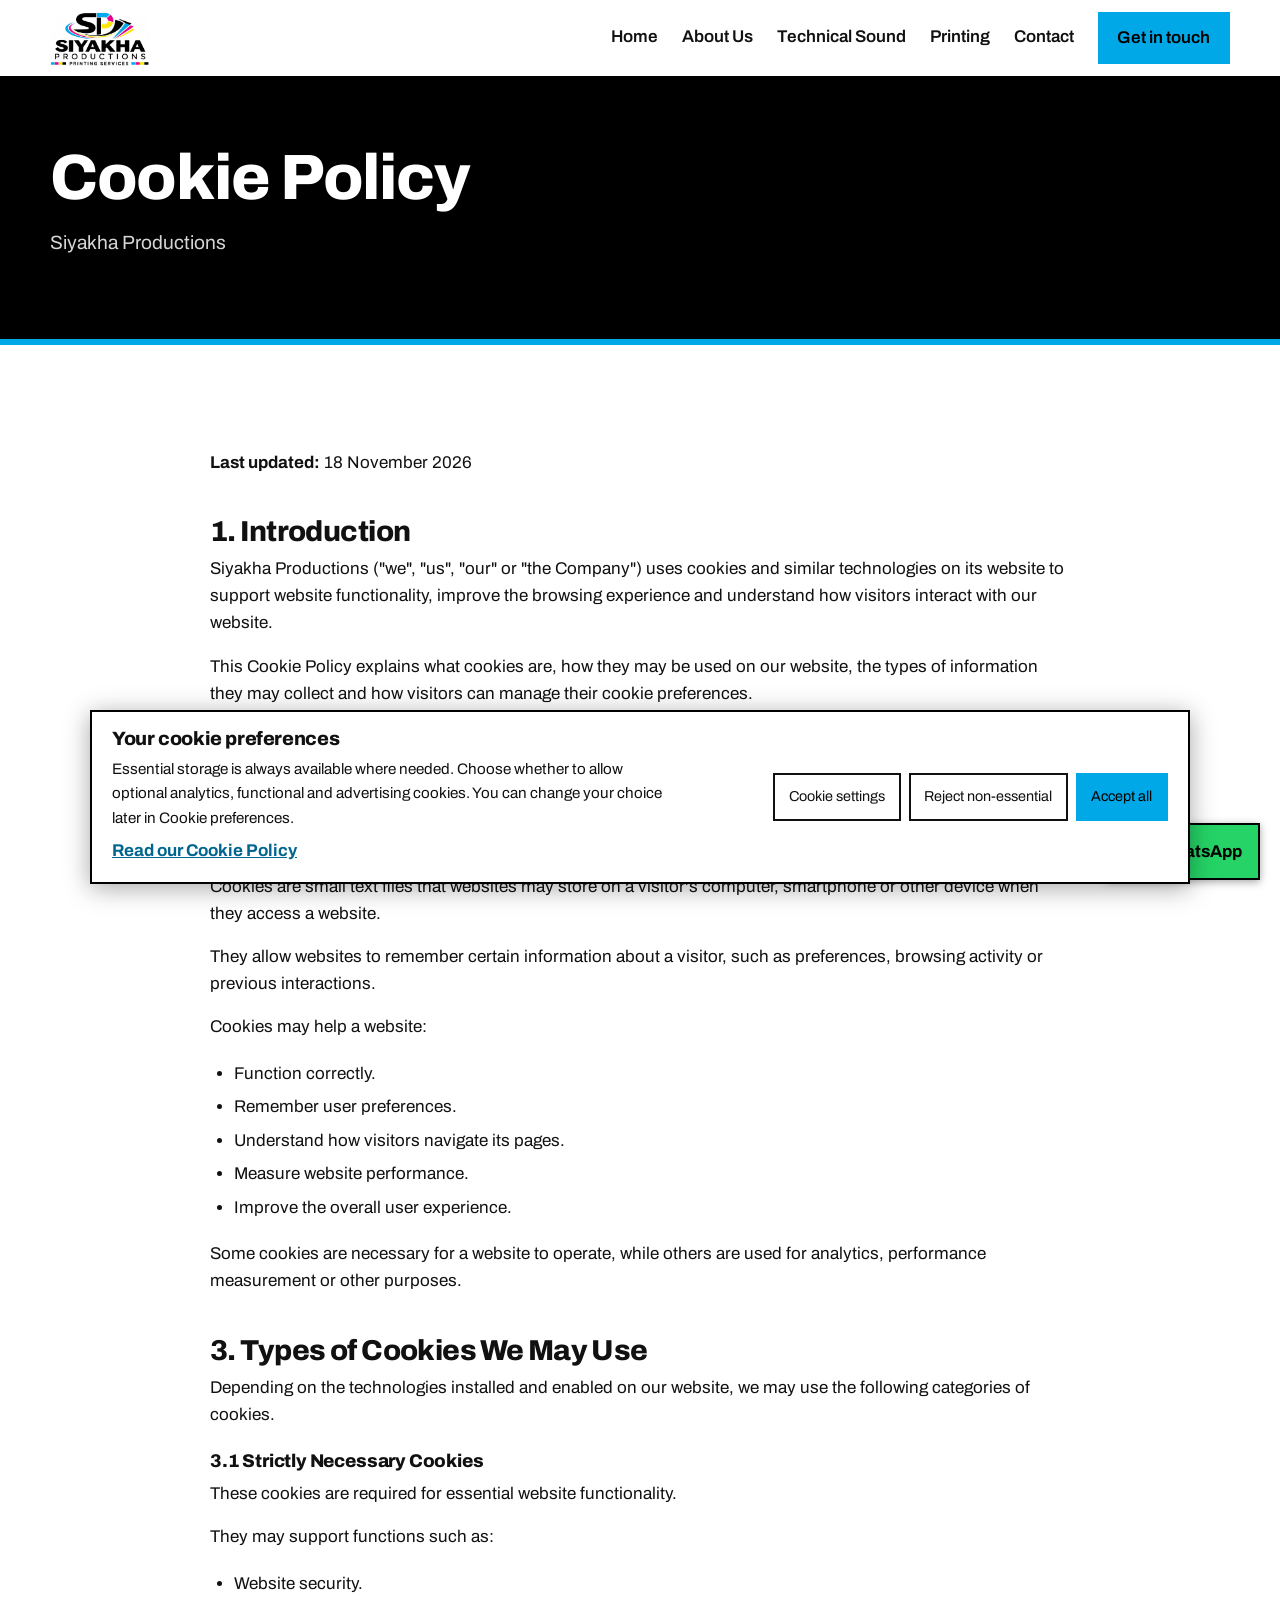
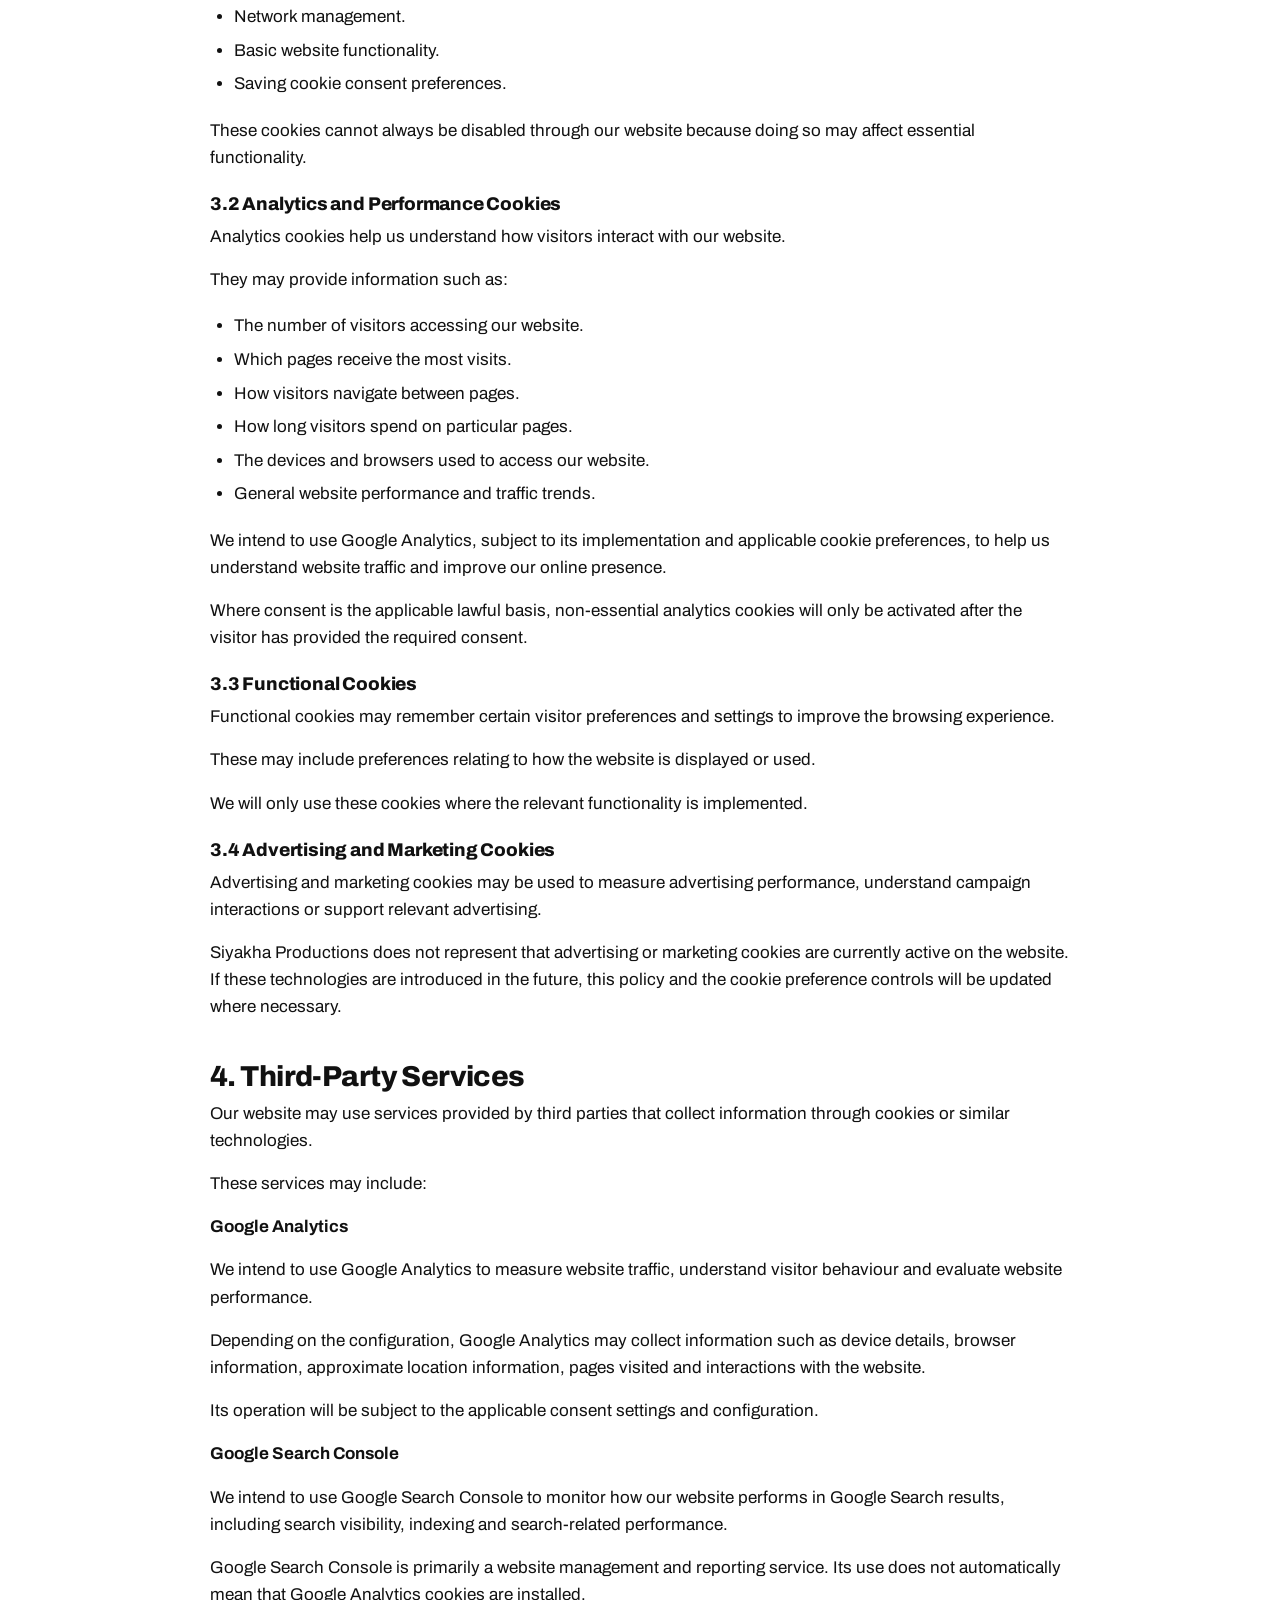
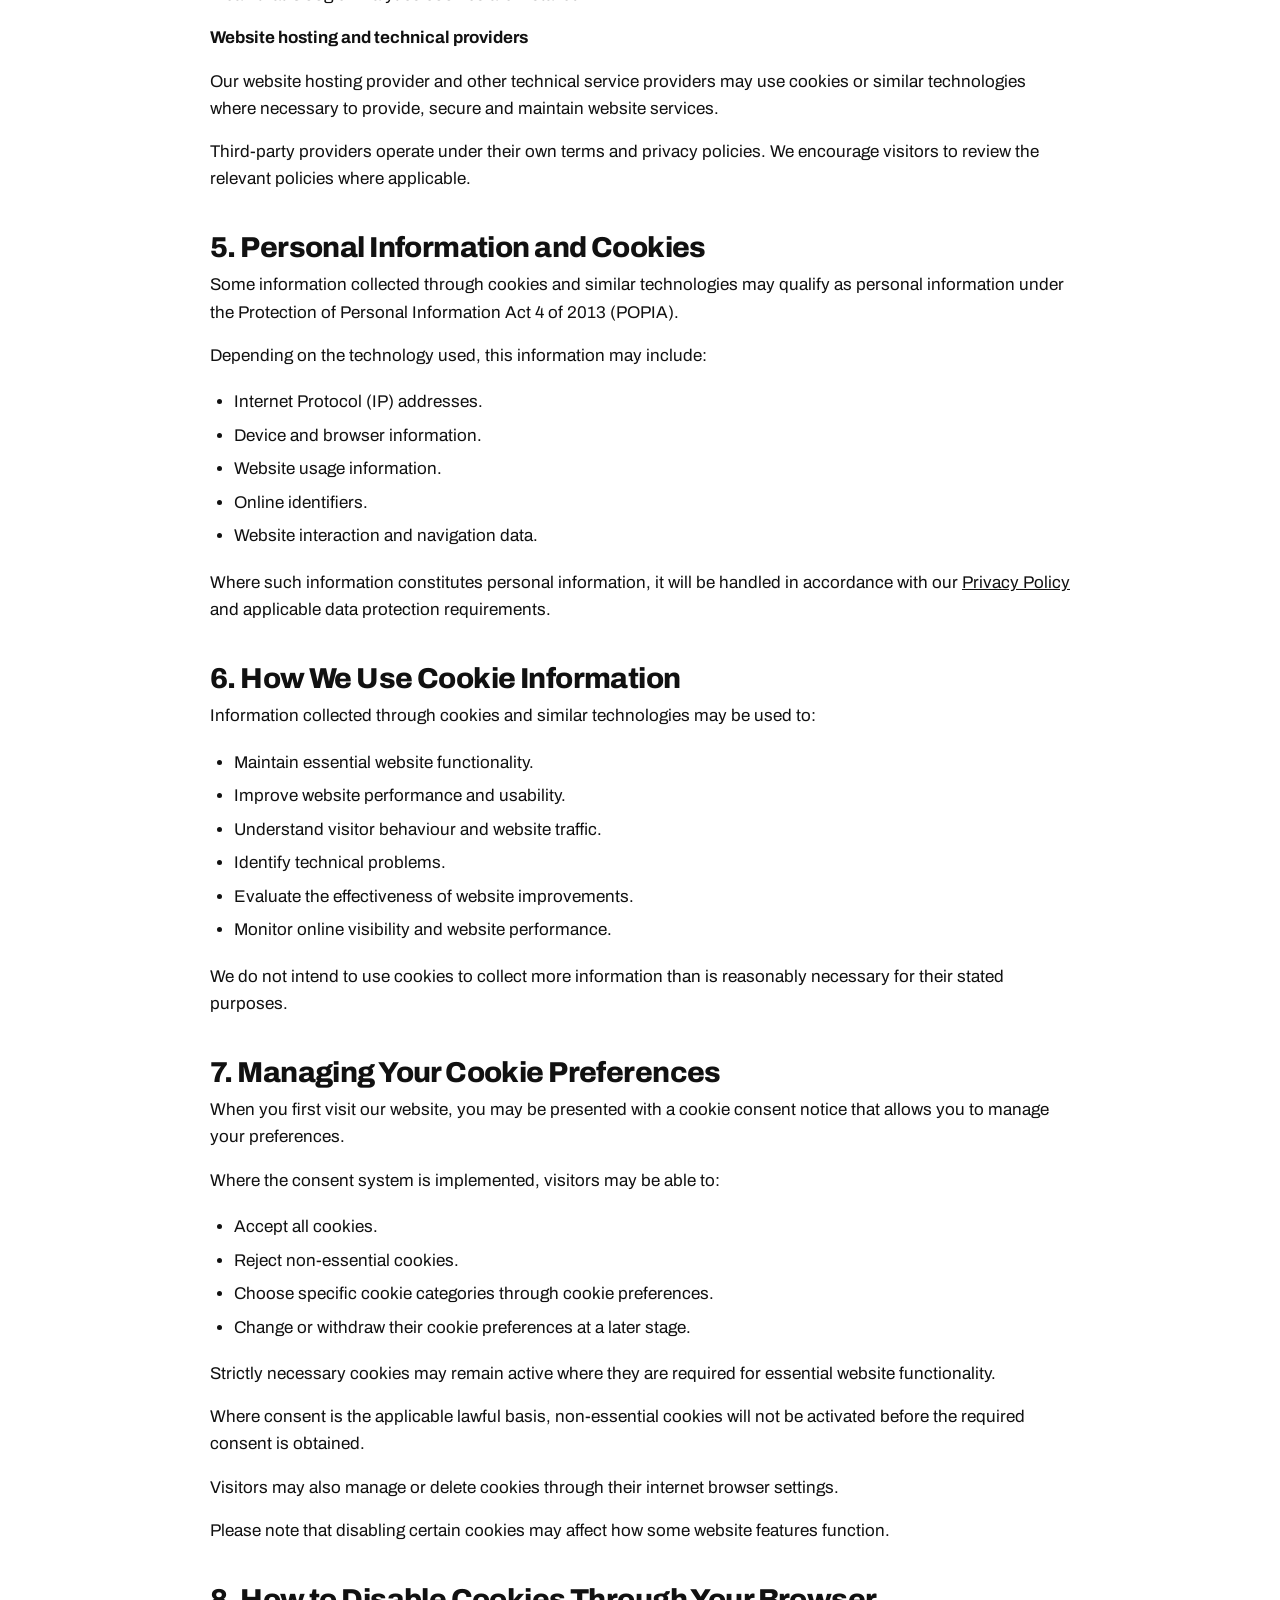
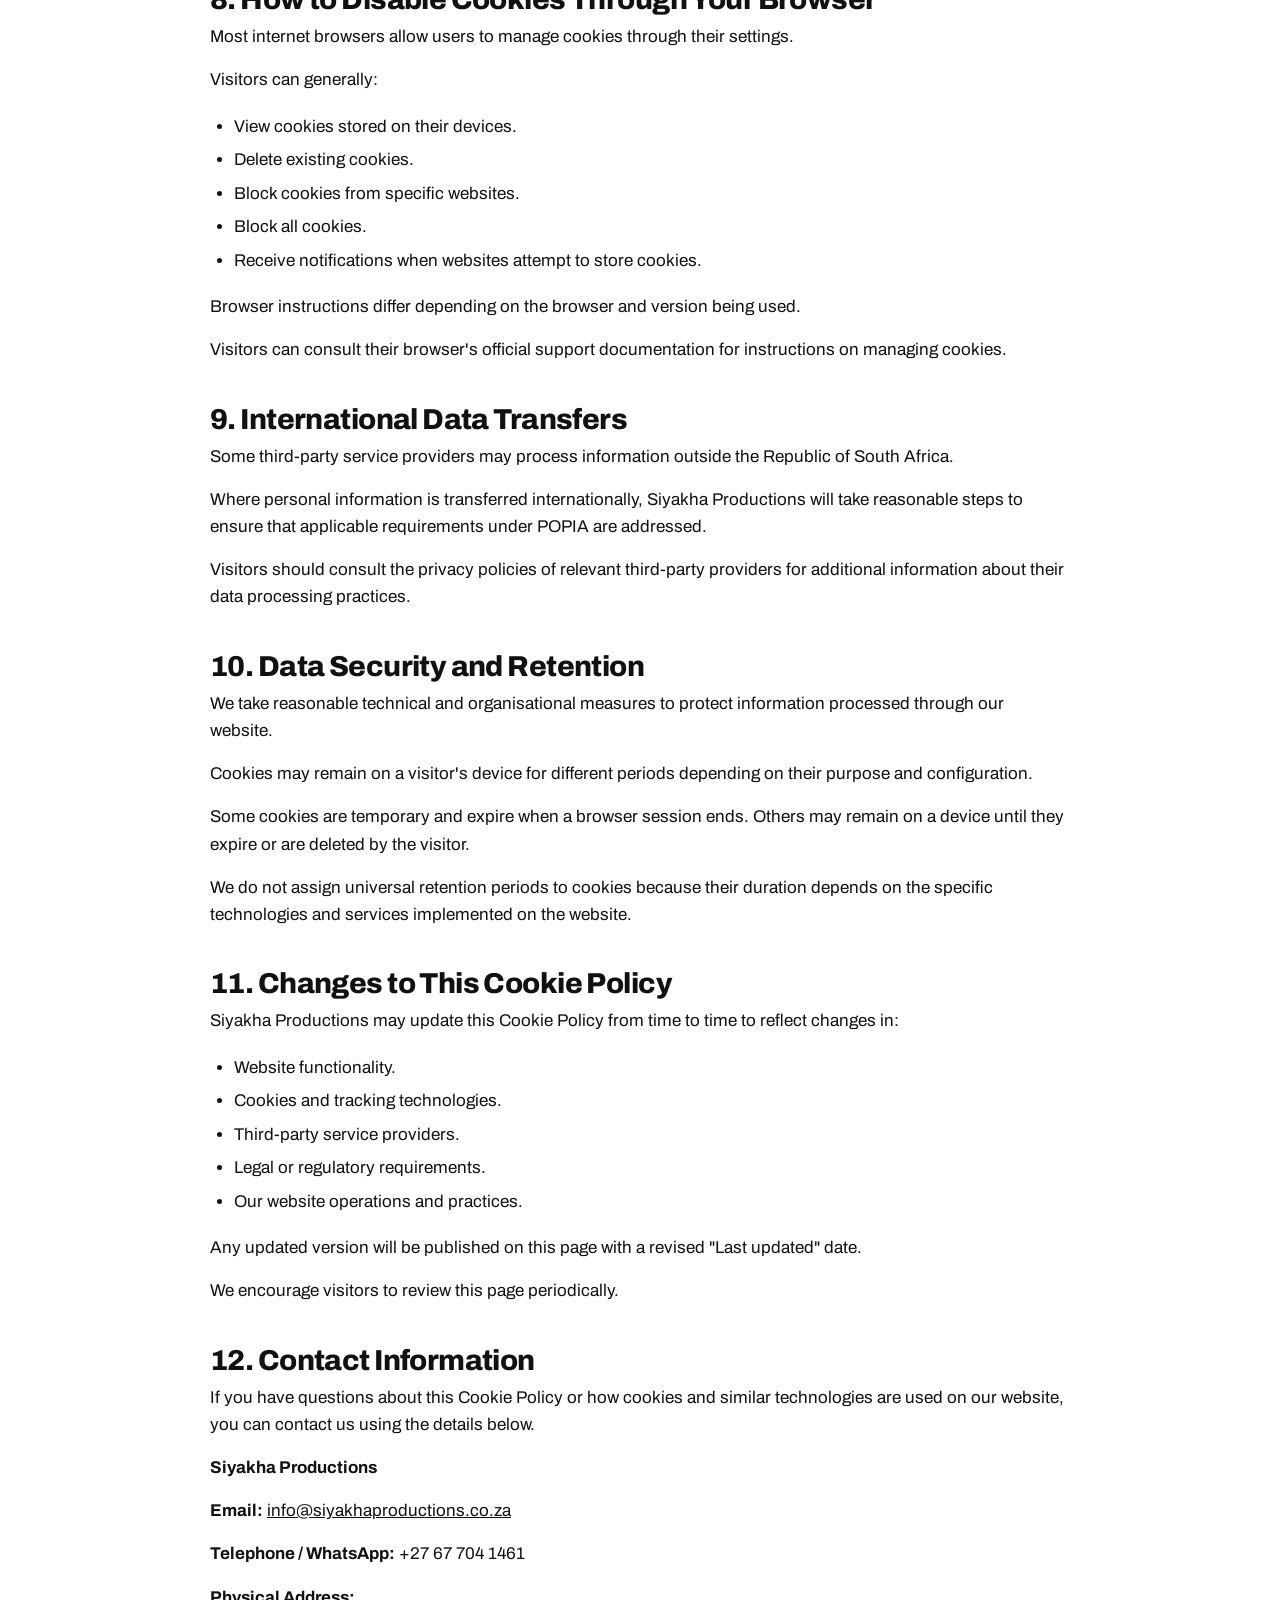
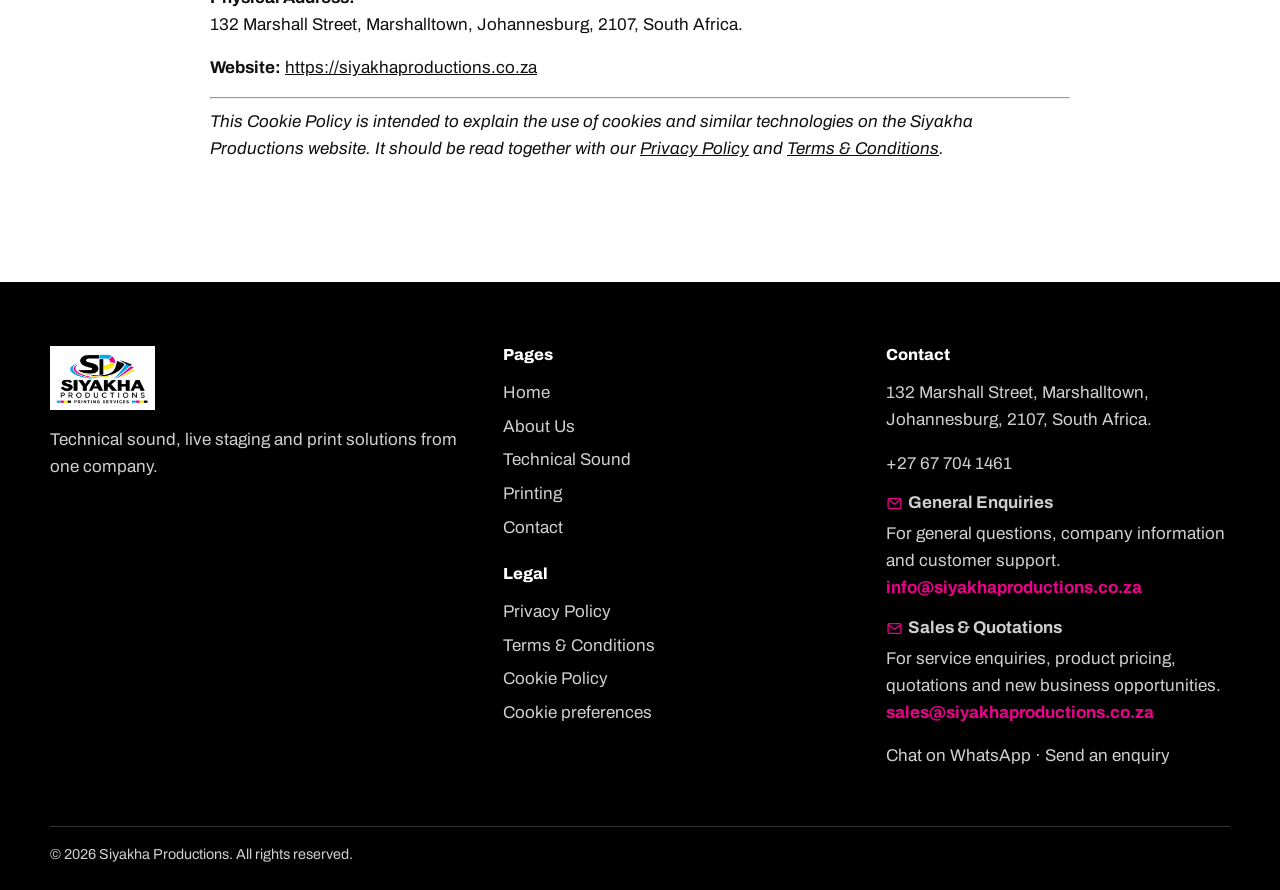
==== commit 89c494fc: "Add labelled general and sales emails to footer" ====
--- a/cookie-policy/index.html
+++ b/cookie-policy/index.html
@@ -218,7 +218,9 @@
       <h2>Contact</h2>
       <address>
         <p>132 Marshall Street, Marshalltown, Johannesburg, 2107, South Africa.</p>
-        <p><a href="tel:+27677041461">+27 67 704 1461</a><br><a href="mailto:info@siyakhaproductions.co.za">info@siyakhaproductions.co.za</a></p>
+        <p><a href="tel:+27677041461">+27 67 704 1461</a></p>
+        <p><strong class="email-purpose"><svg class="email-purpose-icon" viewBox="0 0 24 24" aria-hidden="true" focusable="false"><rect x="3" y="5" width="18" height="14" rx="1.5" fill="none" stroke="currentColor" stroke-width="1.8"/><path d="m4 7 8 6 8-6" fill="none" stroke="currentColor" stroke-width="1.8" stroke-linecap="round" stroke-linejoin="round"/></svg>General Enquiries</strong><br>For general questions, company information and customer support.<br><a class="email-address" href="mailto:info@siyakhaproductions.co.za">info@siyakhaproductions.co.za</a></p>
+        <p><strong class="email-purpose"><svg class="email-purpose-icon" viewBox="0 0 24 24" aria-hidden="true" focusable="false"><rect x="3" y="5" width="18" height="14" rx="1.5" fill="none" stroke="currentColor" stroke-width="1.8"/><path d="m4 7 8 6 8-6" fill="none" stroke="currentColor" stroke-width="1.8" stroke-linecap="round" stroke-linejoin="round"/></svg>Sales &amp; Quotations</strong><br>For service enquiries, product pricing, quotations and new business opportunities.<br><a class="email-address" href="mailto:sales@siyakhaproductions.co.za">sales@siyakhaproductions.co.za</a></p>
         <p><a href="https://wa.me/27677041461" target="_blank" rel="noopener">Chat on WhatsApp</a> &middot; <a href="../contact.html">Send an enquiry</a></p>
       </address>
     </div>
--- a/css/style.css
+++ b/css/style.css
@@ -345,3 +345,10 @@
   .portfolio .marquee-row{overflow-x:auto;scrollbar-width:none}
   .portfolio .marquee-row::-webkit-scrollbar{display:none}
 }
+
+
+/* ---------- Email contact identifiers ---------- */
+.email-purpose{display:inline-flex;align-items:center;gap:.25em;line-height:1.2}
+.email-purpose-icon{display:inline-block;width:1em!important;height:1em!important;min-width:1em;max-width:1em;min-height:1em;max-height:1em;flex:0 0 1em;color:var(--magenta);vertical-align:-.12em}
+.email-address{color:var(--magenta);font-weight:700;text-decoration-thickness:1px;text-underline-offset:3px}
+.email-address:hover{color:#000}
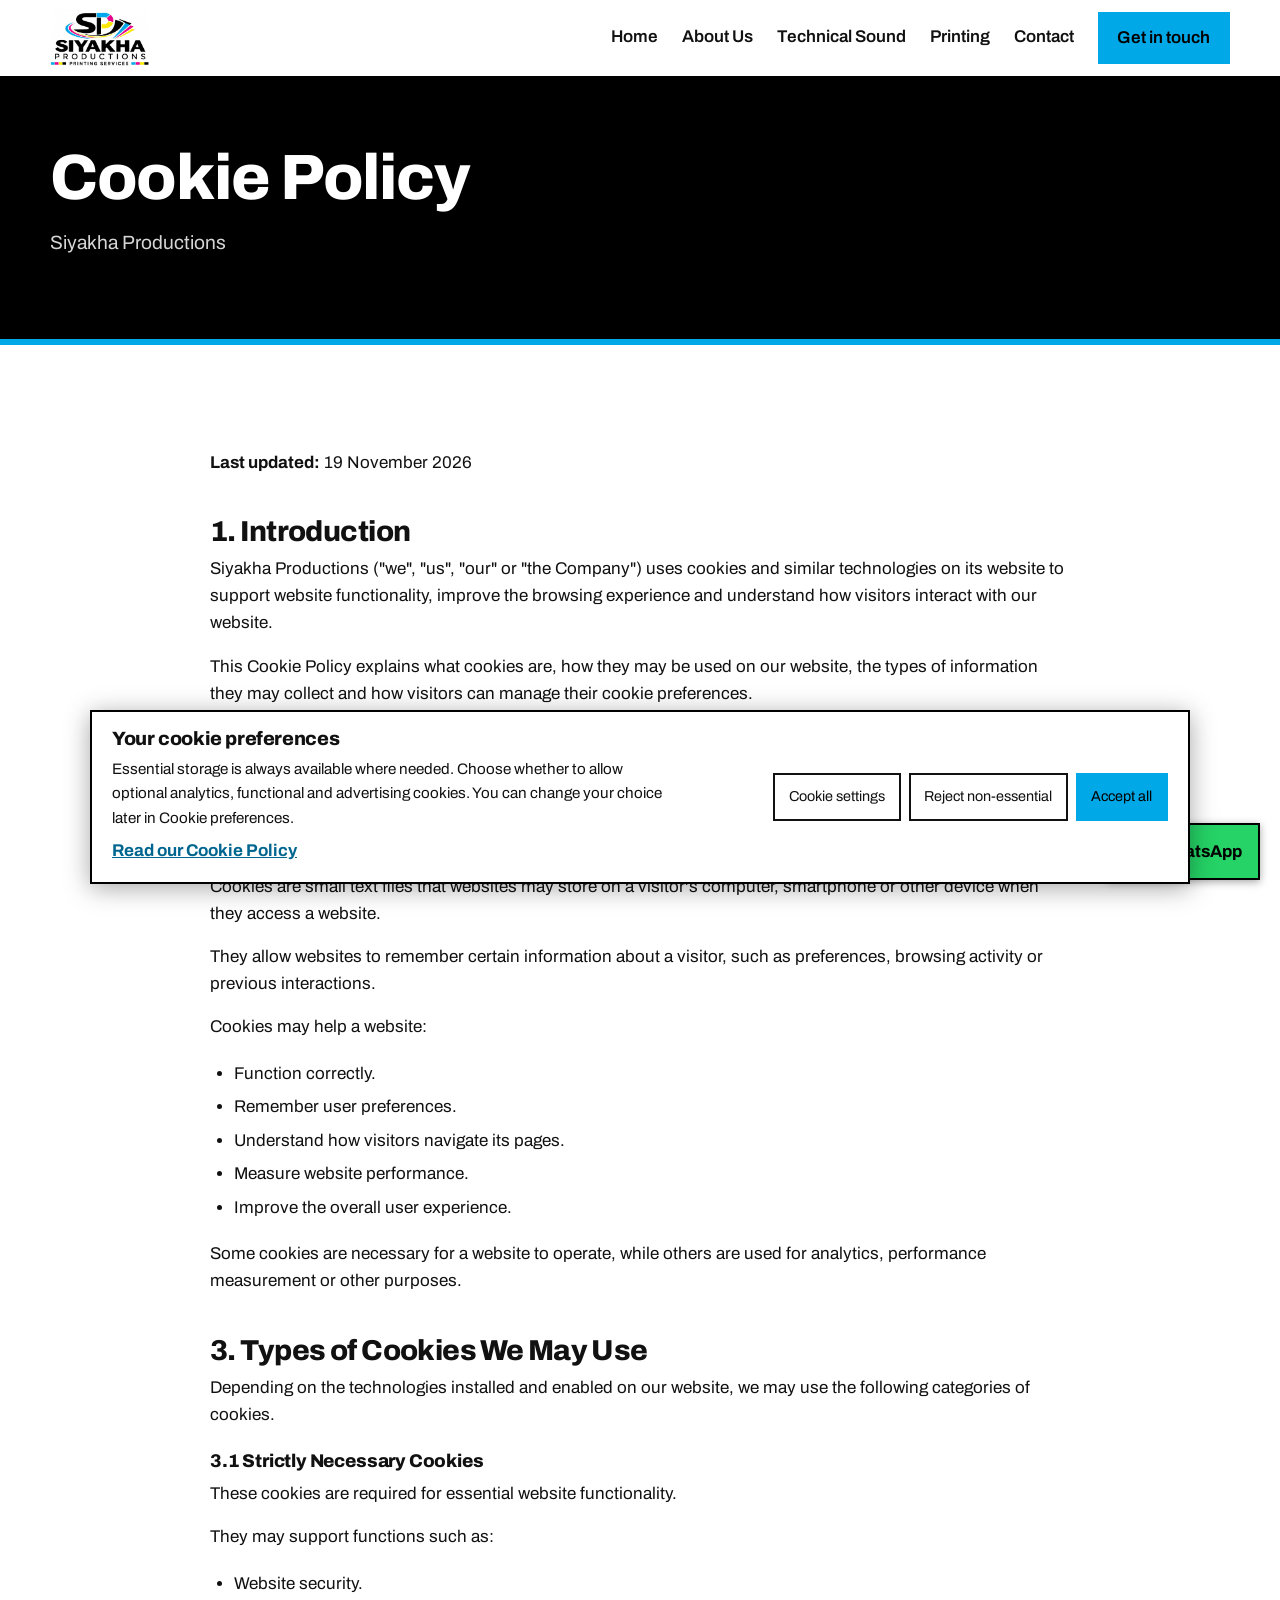
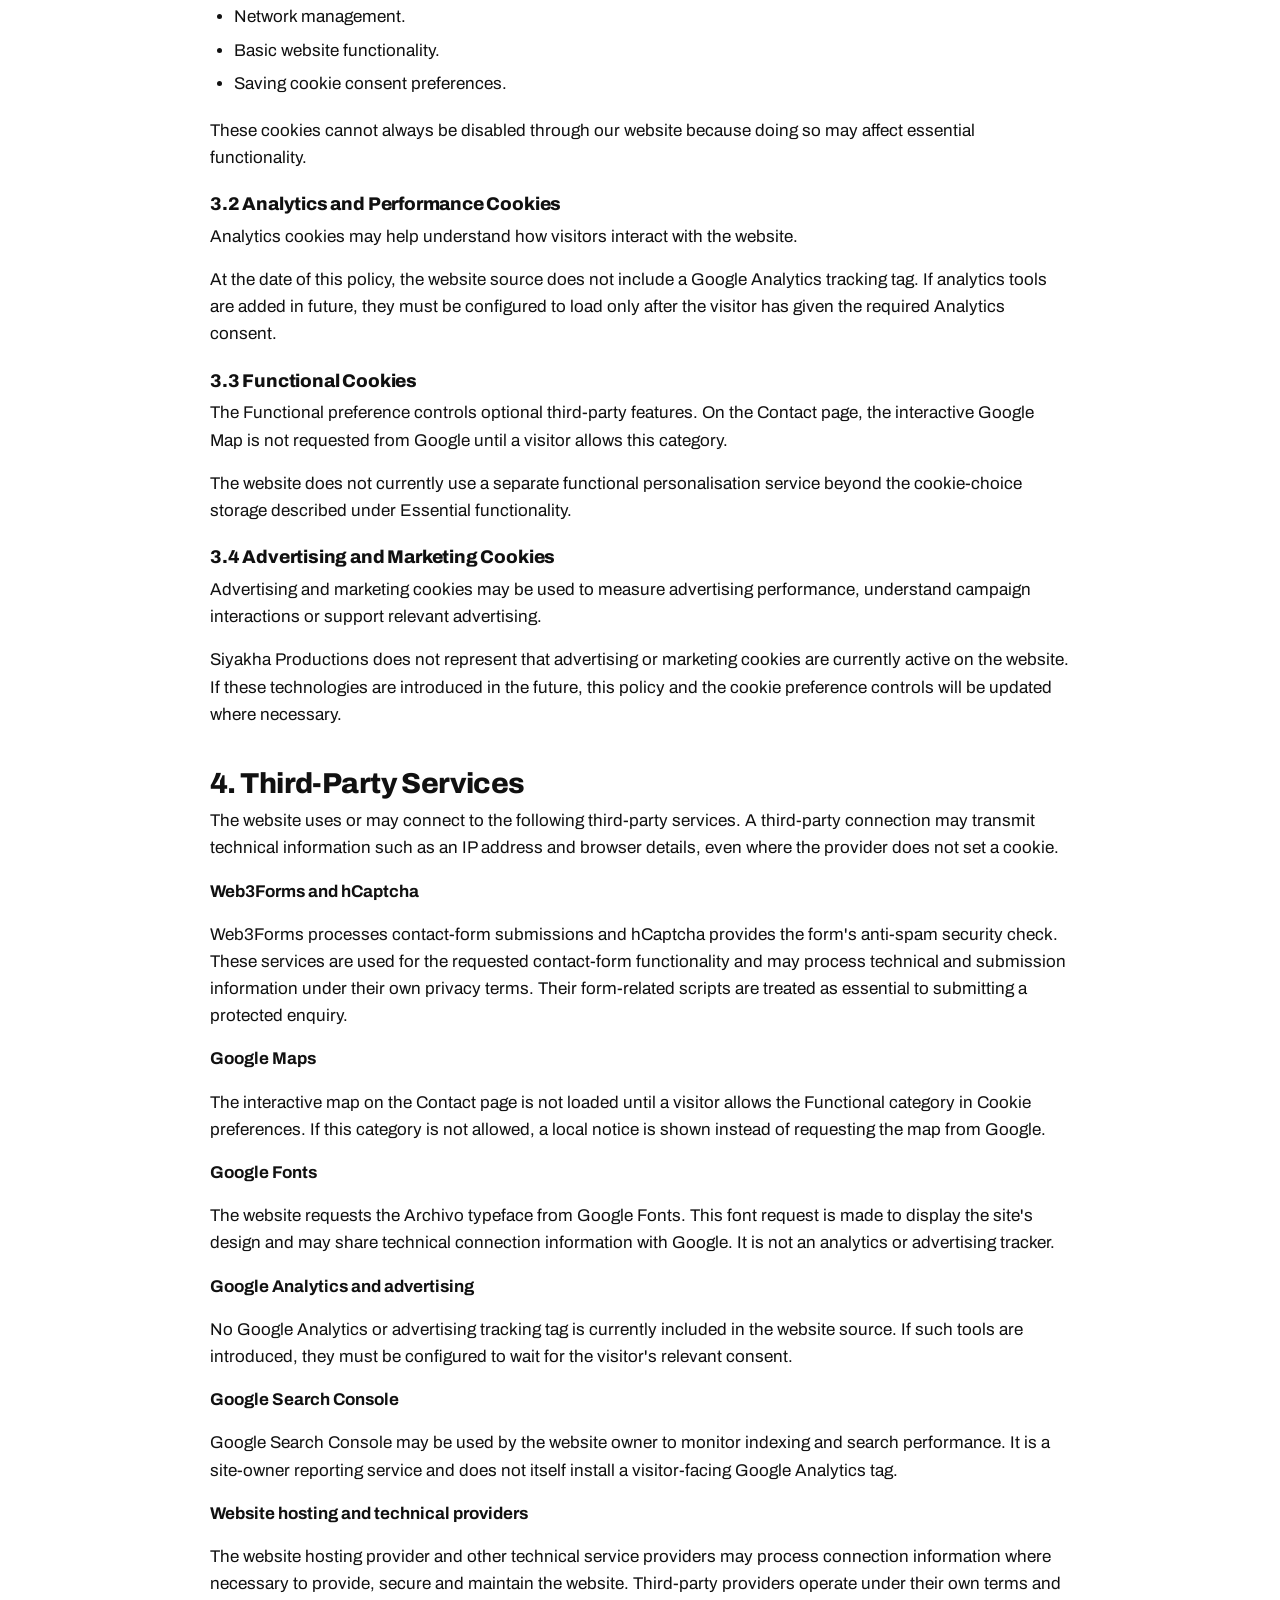
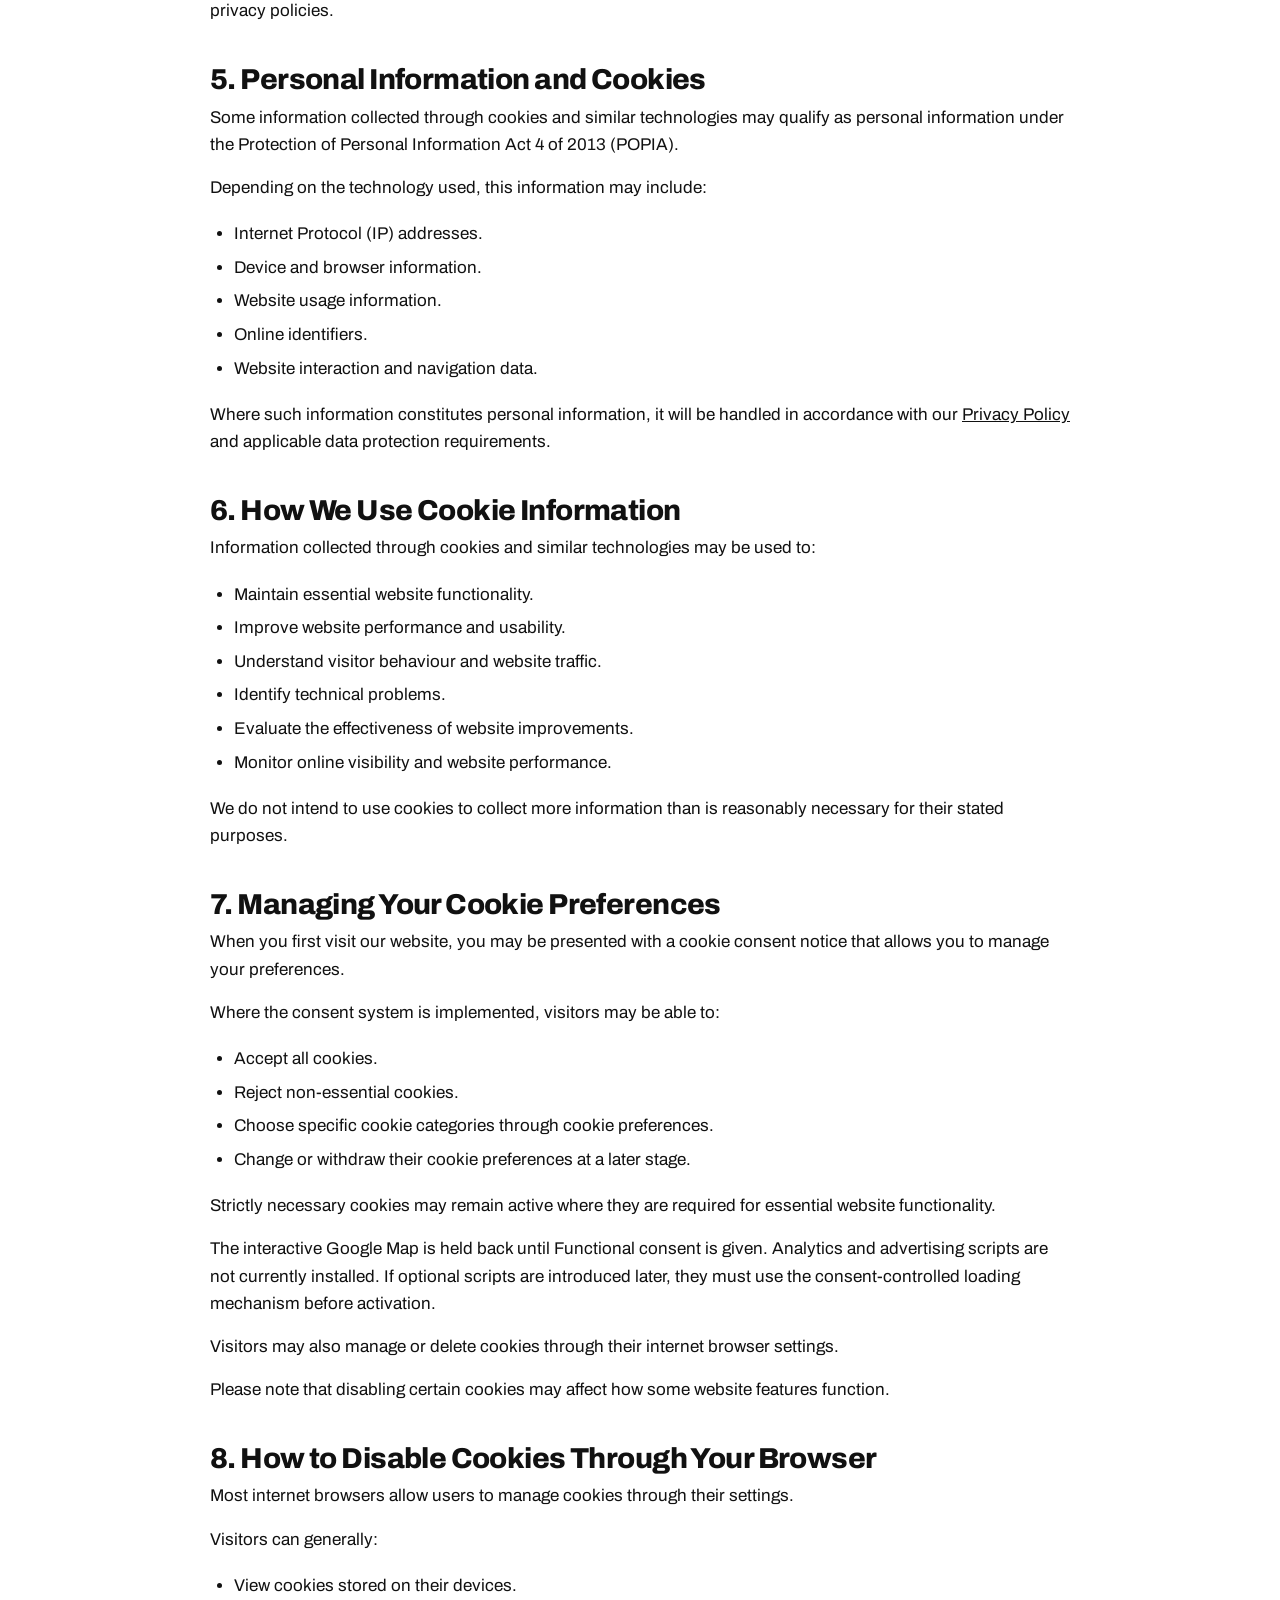
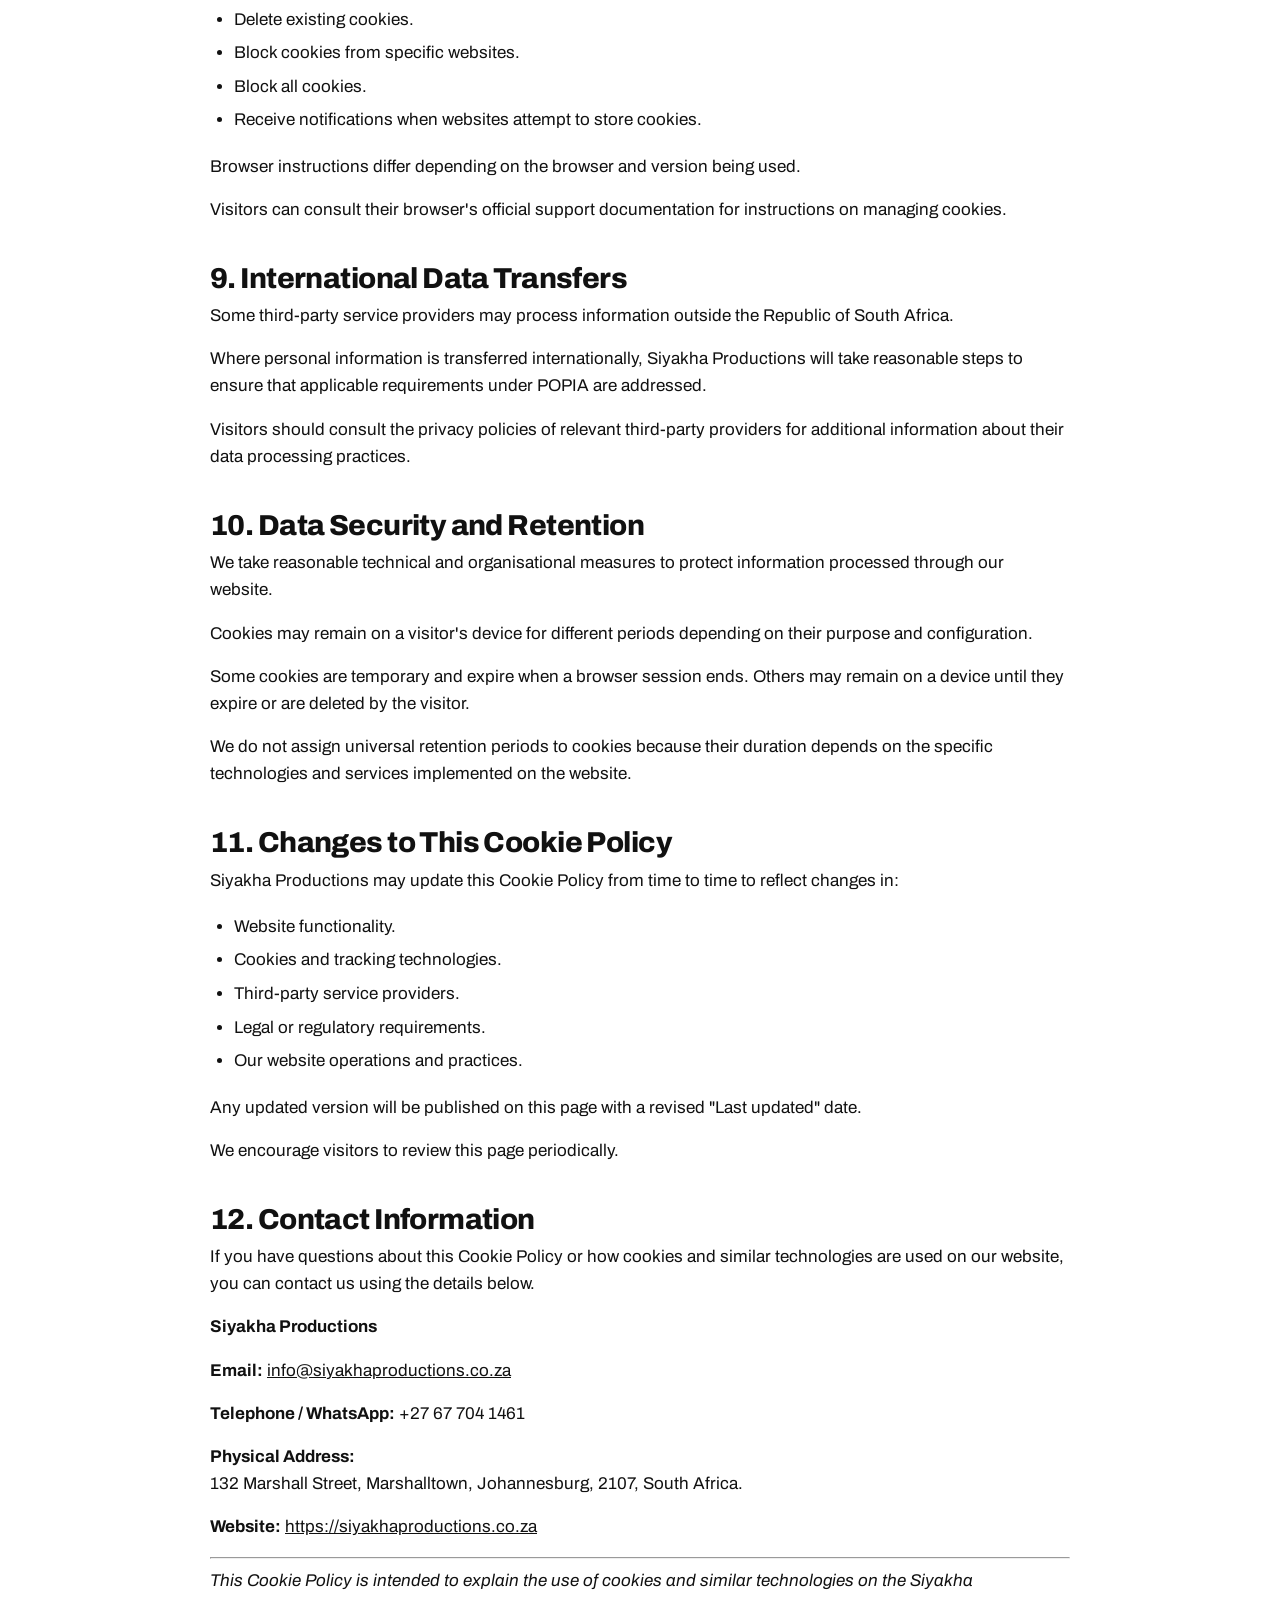
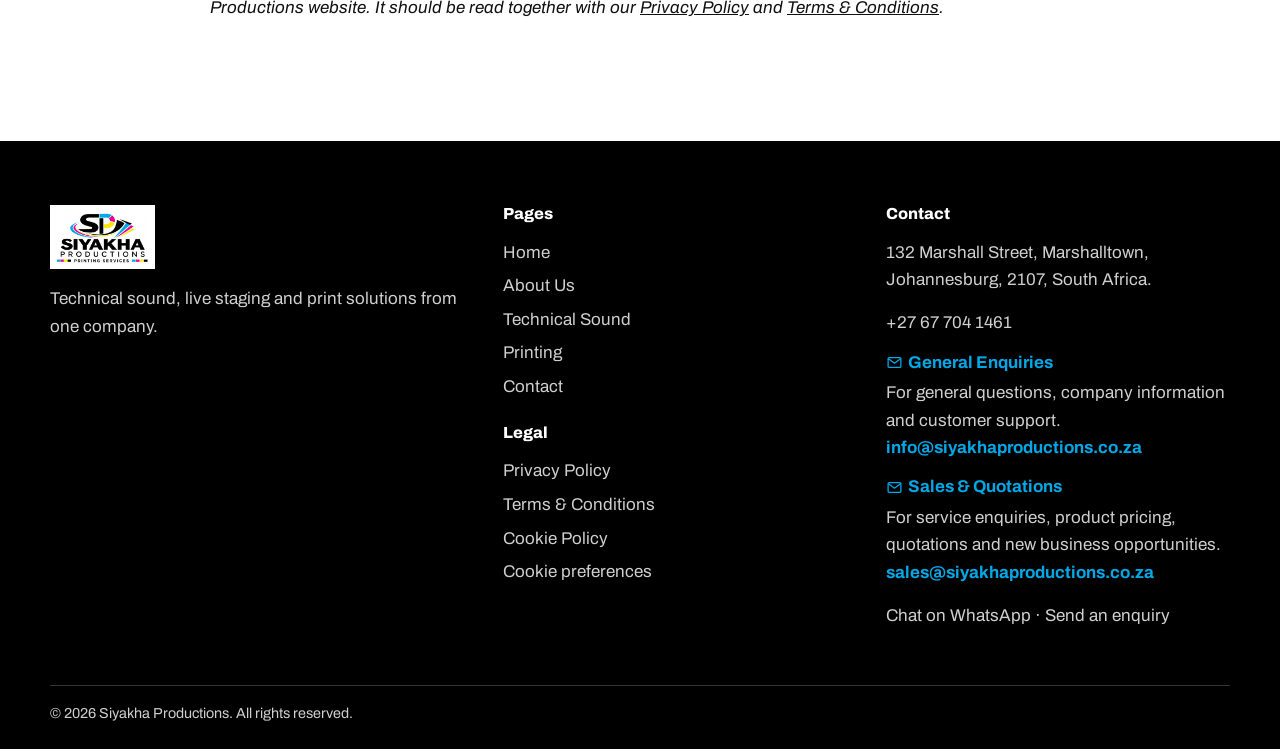
==== commit af3021a1: "Align cookie policy with active integrations and consent controls" ====
--- a/cookie-policy/index.html
+++ b/cookie-policy/index.html
@@ -38,7 +38,7 @@
   </section>
   <section class="legal-content" aria-labelledby="policy-title">
     <div class="wrap">
-      <p class="policy-update"><strong>Last updated:</strong> 18 November 2026</p>
+      <p class="policy-update"><strong>Last updated:</strong> 19 November 2026</p>
       <h2>1. Introduction</h2>
       <p>Siyakha Productions ("we", "us", "our" or "the Company") uses cookies and similar technologies on its website to support website functionality, improve the browsing experience and understand how visitors interact with our website.</p>
       <p>This Cookie Policy explains what cookies are, how they may be used on our website, the types of information they may collect and how visitors can manage their cookie preferences.</p>
@@ -70,41 +70,31 @@
         <li>Saving cookie consent preferences.</li>
       </ul>
       <p>These cookies cannot always be disabled through our website because doing so may affect essential functionality.</p>
-      <h3>3.2 Analytics and Performance Cookies</h3>
-      <p>Analytics cookies help us understand how visitors interact with our website.</p>
-      <p>They may provide information such as:</p>
-      <ul>
-        <li>The number of visitors accessing our website.</li>
-        <li>Which pages receive the most visits.</li>
-        <li>How visitors navigate between pages.</li>
-        <li>How long visitors spend on particular pages.</li>
-        <li>The devices and browsers used to access our website.</li>
-        <li>General website performance and traffic trends.</li>
-      </ul>
-      <p>We intend to use Google Analytics, subject to its implementation and applicable cookie preferences, to help us understand website traffic and improve our online presence.</p>
-      <p>Where consent is the applicable lawful basis, non-essential analytics cookies will only be activated after the visitor has provided the required consent.</p>
-      <h3>3.3 Functional Cookies</h3>
-      <p>Functional cookies may remember certain visitor preferences and settings to improve the browsing experience.</p>
-      <p>These may include preferences relating to how the website is displayed or used.</p>
-      <p>We will only use these cookies where the relevant functionality is implemented.</p>
+      <h3>3.2 Analytics and Performance Cookies</h3>
+      <p>Analytics cookies may help understand how visitors interact with the website.</p>
+      <p>At the date of this policy, the website source does not include a Google Analytics tracking tag. If analytics tools are added in future, they must be configured to load only after the visitor has given the required Analytics consent.</p>
+      <h3>3.3 Functional Cookies</h3>
+      <p>The Functional preference controls optional third-party features. On the Contact page, the interactive Google Map is not requested from Google until a visitor allows this category.</p>
+      <p>The website does not currently use a separate functional personalisation service beyond the cookie-choice storage described under Essential functionality.</p>
       <h3>3.4 Advertising and Marketing Cookies</h3>
       <p>Advertising and marketing cookies may be used to measure advertising performance, understand campaign interactions or support relevant advertising.</p>
       <p>Siyakha Productions does not represent that advertising or marketing cookies are currently active on the website. If these technologies are introduced in the future, this policy and the cookie preference controls will be updated where necessary.</p>
 
-      <h2>4. Third-Party Services</h2>
-      <p>Our website may use services provided by third parties that collect information through cookies or similar technologies.</p>
-      <p>These services may include:</p>
-      <p><strong>Google Analytics</strong></p>
-      <p>We intend to use Google Analytics to measure website traffic, understand visitor behaviour and evaluate website performance.</p>
-      <p>Depending on the configuration, Google Analytics may collect information such as device details, browser information, approximate location information, pages visited and interactions with the website.</p>
-      <p>Its operation will be subject to the applicable consent settings and configuration.</p>
-      <p><strong>Google Search Console</strong></p>
-      <p>We intend to use Google Search Console to monitor how our website performs in Google Search results, including search visibility, indexing and search-related performance.</p>
-      <p>Google Search Console is primarily a website management and reporting service. Its use does not automatically mean that Google Analytics cookies are installed.</p>
-      <p><strong>Website hosting and technical providers</strong></p>
-      <p>Our website hosting provider and other technical service providers may use cookies or similar technologies where necessary to provide, secure and maintain website services.</p>
-      <p>Third-party providers operate under their own terms and privacy policies. We encourage visitors to review the relevant policies where applicable.</p>
-
+      <h2>4. Third-Party Services</h2>
+      <p>The website uses or may connect to the following third-party services. A third-party connection may transmit technical information such as an IP address and browser details, even where the provider does not set a cookie.</p>
+      <p><strong>Web3Forms and hCaptcha</strong></p>
+      <p>Web3Forms processes contact-form submissions and hCaptcha provides the form's anti-spam security check. These services are used for the requested contact-form functionality and may process technical and submission information under their own privacy terms. Their form-related scripts are treated as essential to submitting a protected enquiry.</p>
+      <p><strong>Google Maps</strong></p>
+      <p>The interactive map on the Contact page is not loaded until a visitor allows the Functional category in Cookie preferences. If this category is not allowed, a local notice is shown instead of requesting the map from Google.</p>
+      <p><strong>Google Fonts</strong></p>
+      <p>The website requests the Archivo typeface from Google Fonts. This font request is made to display the site's design and may share technical connection information with Google. It is not an analytics or advertising tracker.</p>
+      <p><strong>Google Analytics and advertising</strong></p>
+      <p>No Google Analytics or advertising tracking tag is currently included in the website source. If such tools are introduced, they must be configured to wait for the visitor's relevant consent.</p>
+      <p><strong>Google Search Console</strong></p>
+      <p>Google Search Console may be used by the website owner to monitor indexing and search performance. It is a site-owner reporting service and does not itself install a visitor-facing Google Analytics tag.</p>
+      <p><strong>Website hosting and technical providers</strong></p>
+      <p>The website hosting provider and other technical service providers may process connection information where necessary to provide, secure and maintain the website. Third-party providers operate under their own terms and privacy policies.</p>
+
       <h2>5. Personal Information and Cookies</h2>
       <p>Some information collected through cookies and similar technologies may qualify as personal information under the Protection of Personal Information Act 4 of 2013 (POPIA).</p>
       <p>Depending on the technology used, this information may include:</p>
@@ -139,7 +129,7 @@
         <li>Change or withdraw their cookie preferences at a later stage.</li>
       </ul>
       <p>Strictly necessary cookies may remain active where they are required for essential website functionality.</p>
-      <p>Where consent is the applicable lawful basis, non-essential cookies will not be activated before the required consent is obtained.</p>
+      <p>The interactive Google Map is held back until Functional consent is given. Analytics and advertising scripts are not currently installed. If optional scripts are introduced later, they must use the consent-controlled loading mechanism before activation.</p>
       <p>Visitors may also manage or delete cookies through their internet browser settings.</p>
       <p>Please note that disabling certain cookies may affect how some website features function.</p>
 
--- a/css/style.css
+++ b/css/style.css
@@ -348,7 +348,6 @@
 
 
 /* ---------- Email contact identifiers ---------- */
-.email-purpose{display:inline-flex;align-items:center;gap:.25em;line-height:1.2}
-.email-purpose-icon{display:inline-block;width:1em!important;height:1em!important;min-width:1em;max-width:1em;min-height:1em;max-height:1em;flex:0 0 1em;color:var(--magenta);vertical-align:-.12em}
-.email-address{color:var(--magenta);font-weight:700;text-decoration-thickness:1px;text-underline-offset:3px}
-.email-address:hover{color:#000}
+.email-purpose{display:inline-flex;align-items:center;gap:.25em;line-height:1.2;color:var(--cyan)!important}
+.email-purpose-icon{display:inline-block;width:1em!important;height:1em!important;min-width:1em;max-width:1em;min-height:1em;max-height:1em;flex:0 0 1em;color:var(--cyan)!important;vertical-align:-.12em}
+.email-address,.email-address:visited,.email-address:hover,.email-address:focus{color:var(--cyan)!important;font-weight:700;text-decoration-thickness:1px;text-underline-offset:3px}
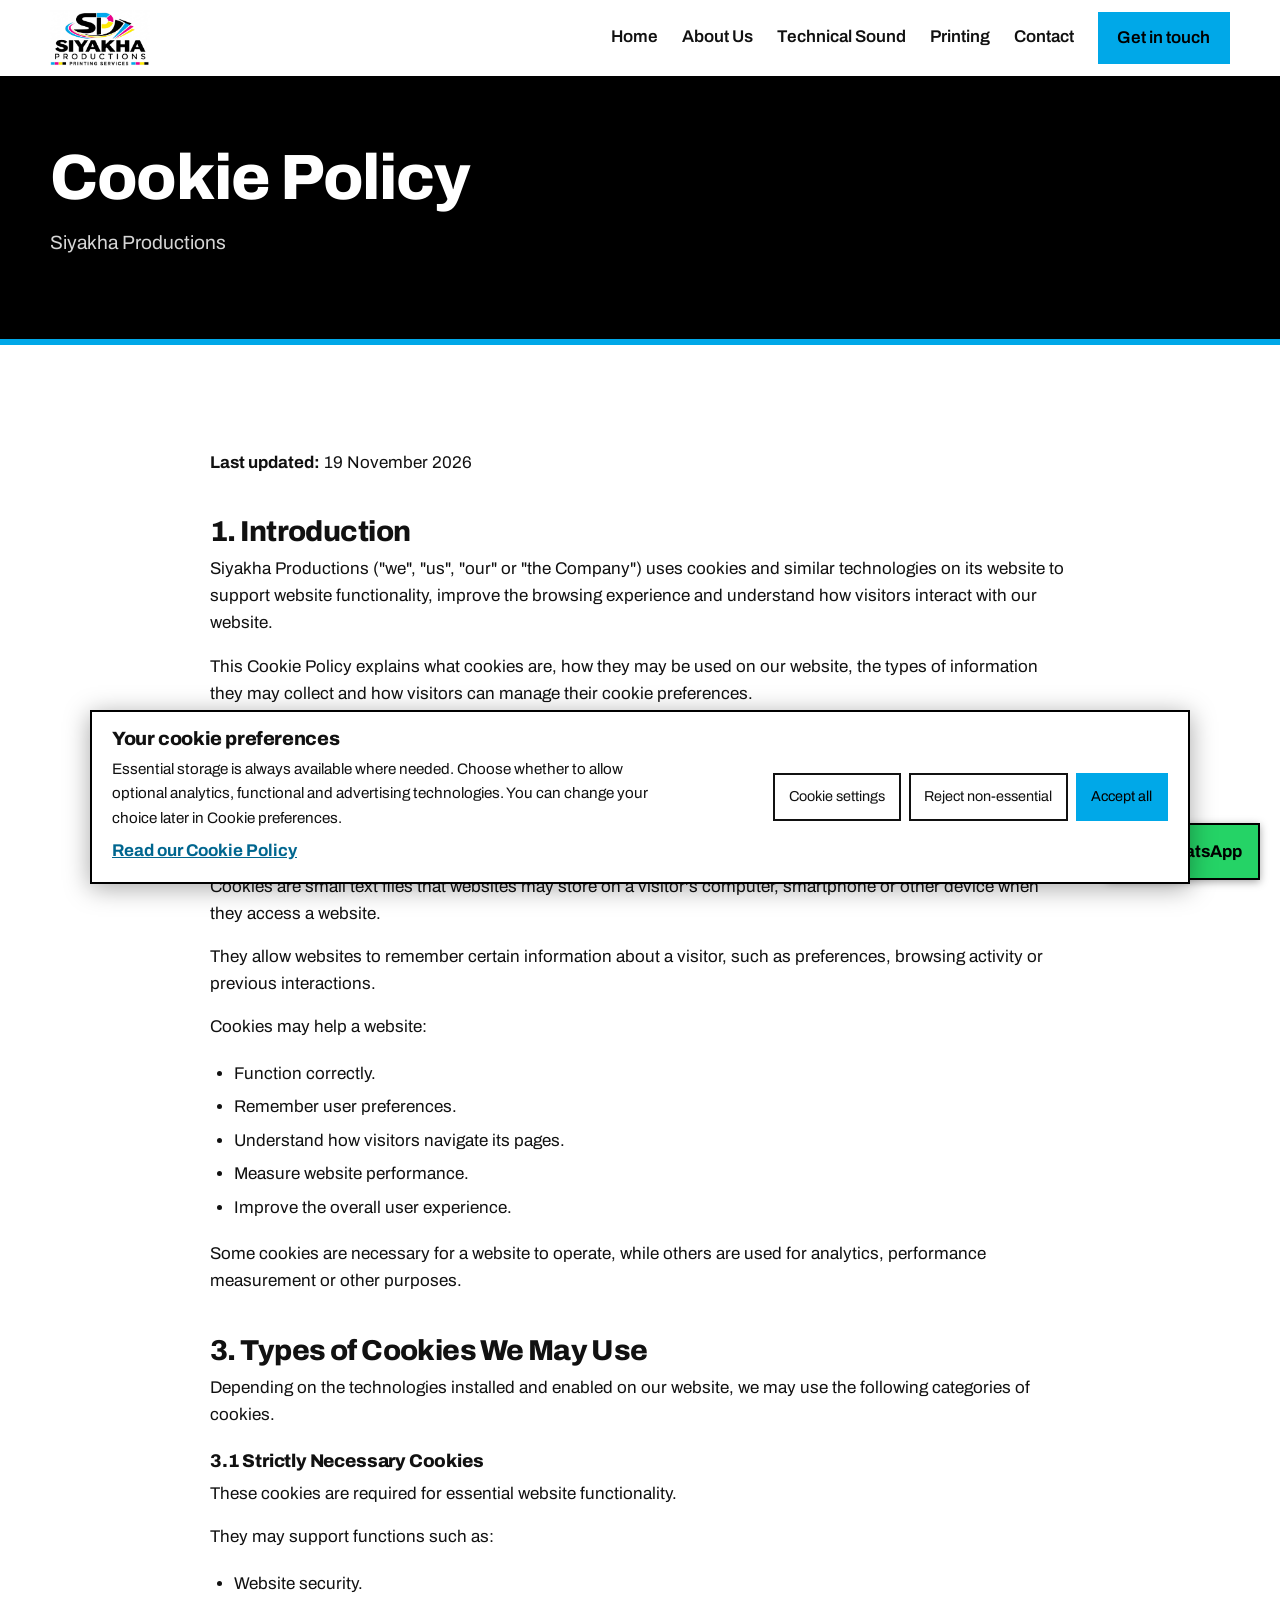
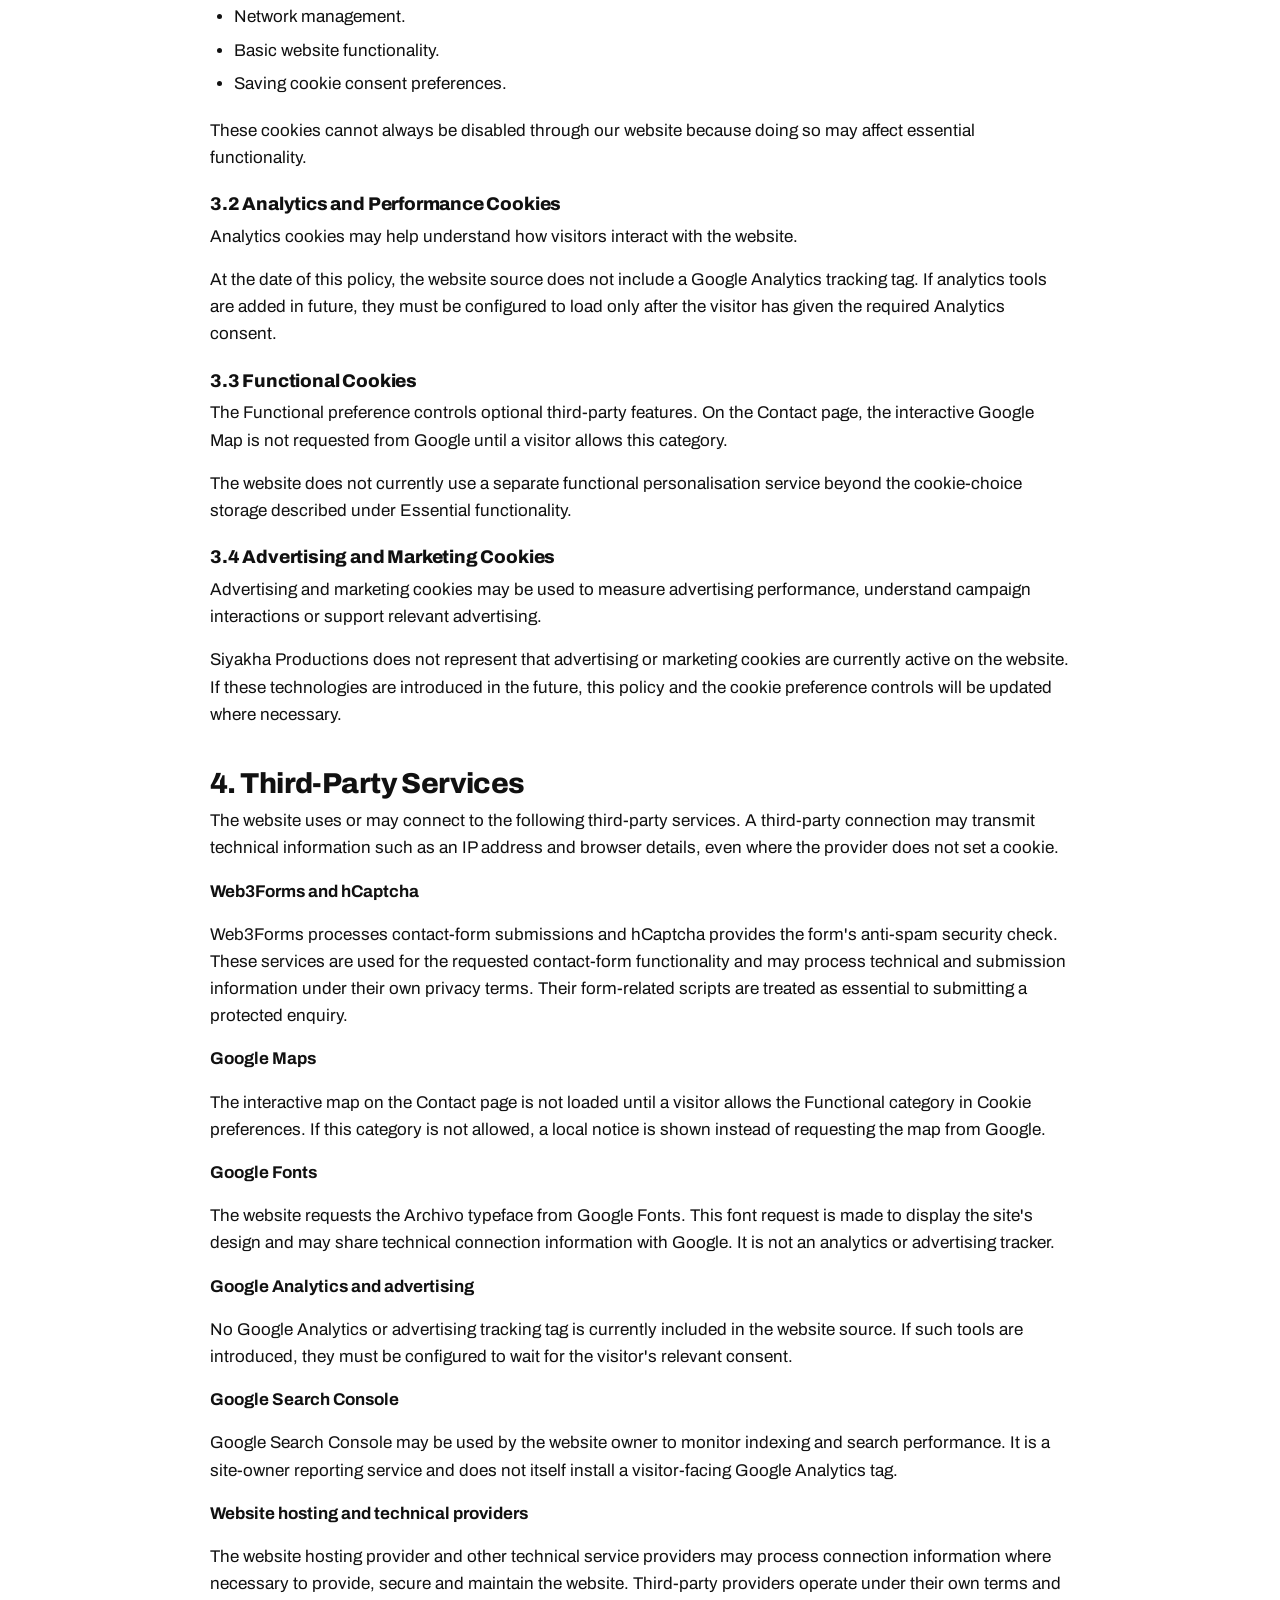
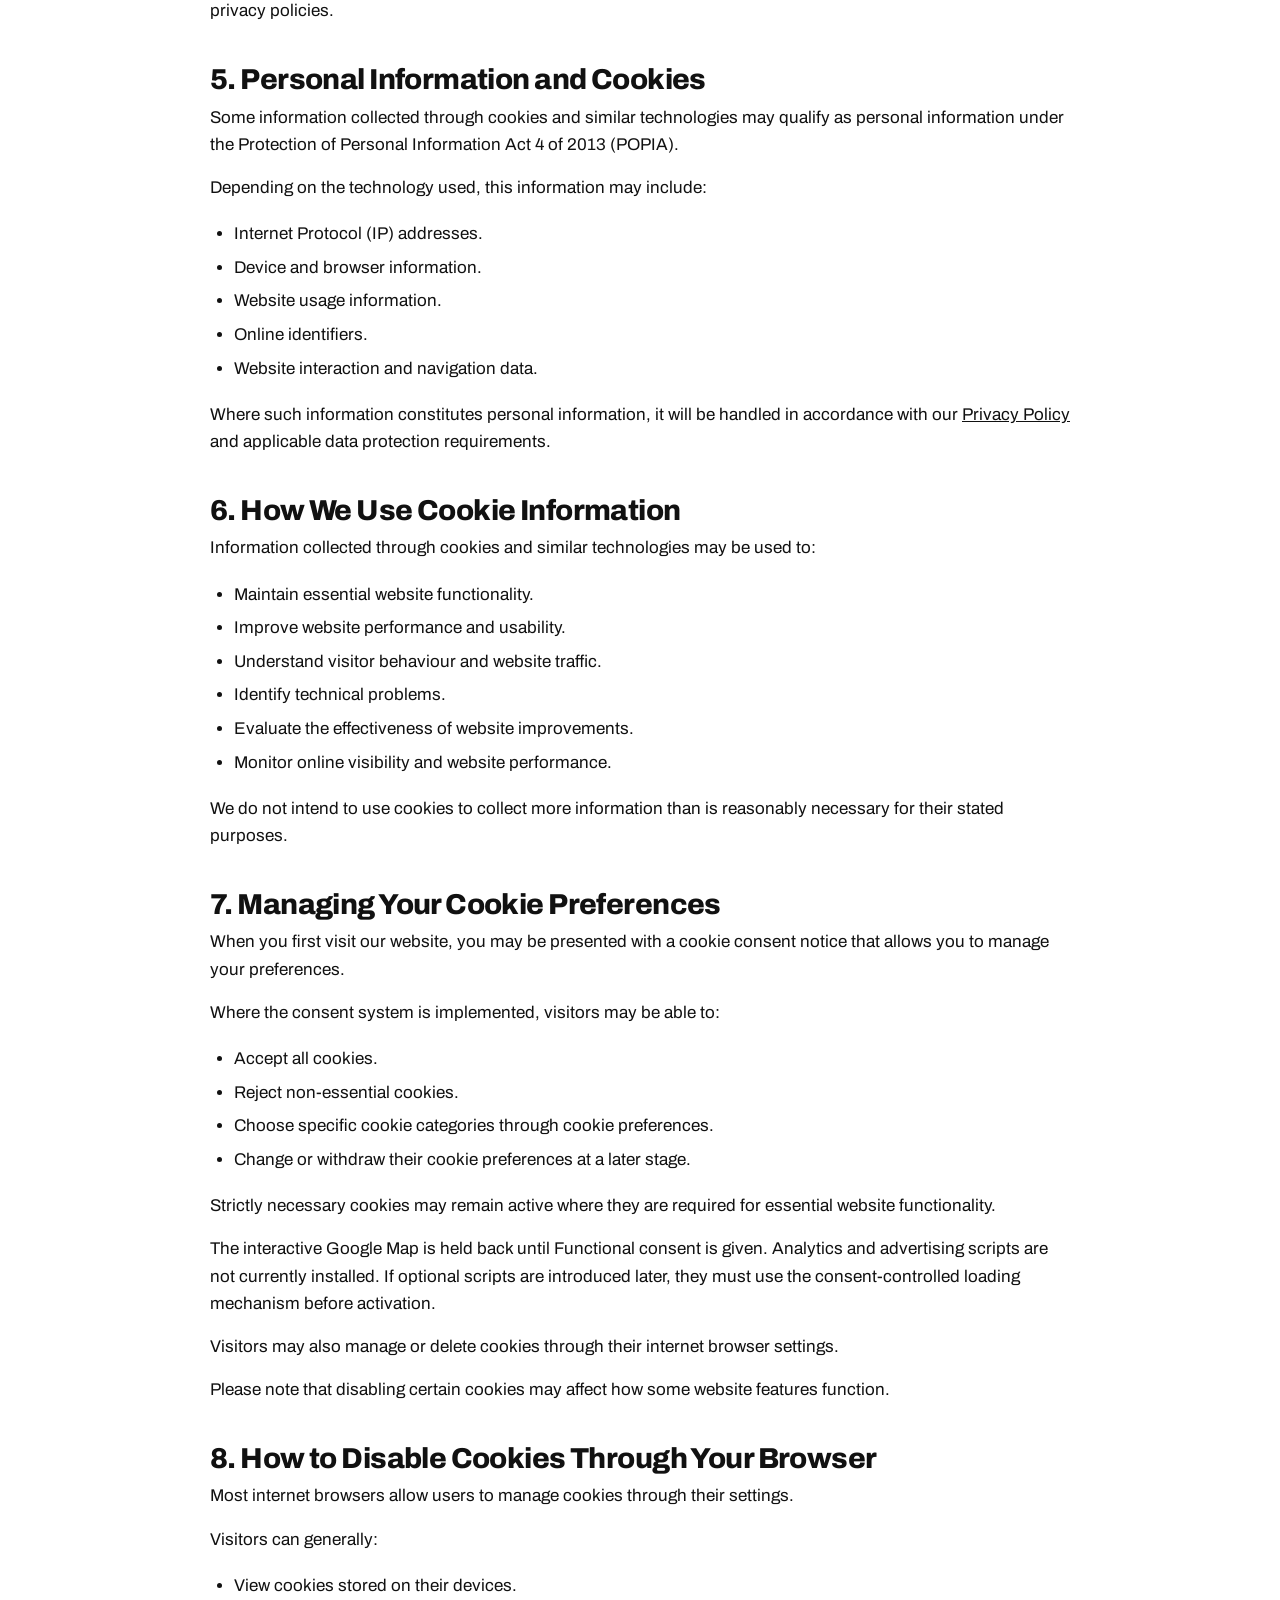
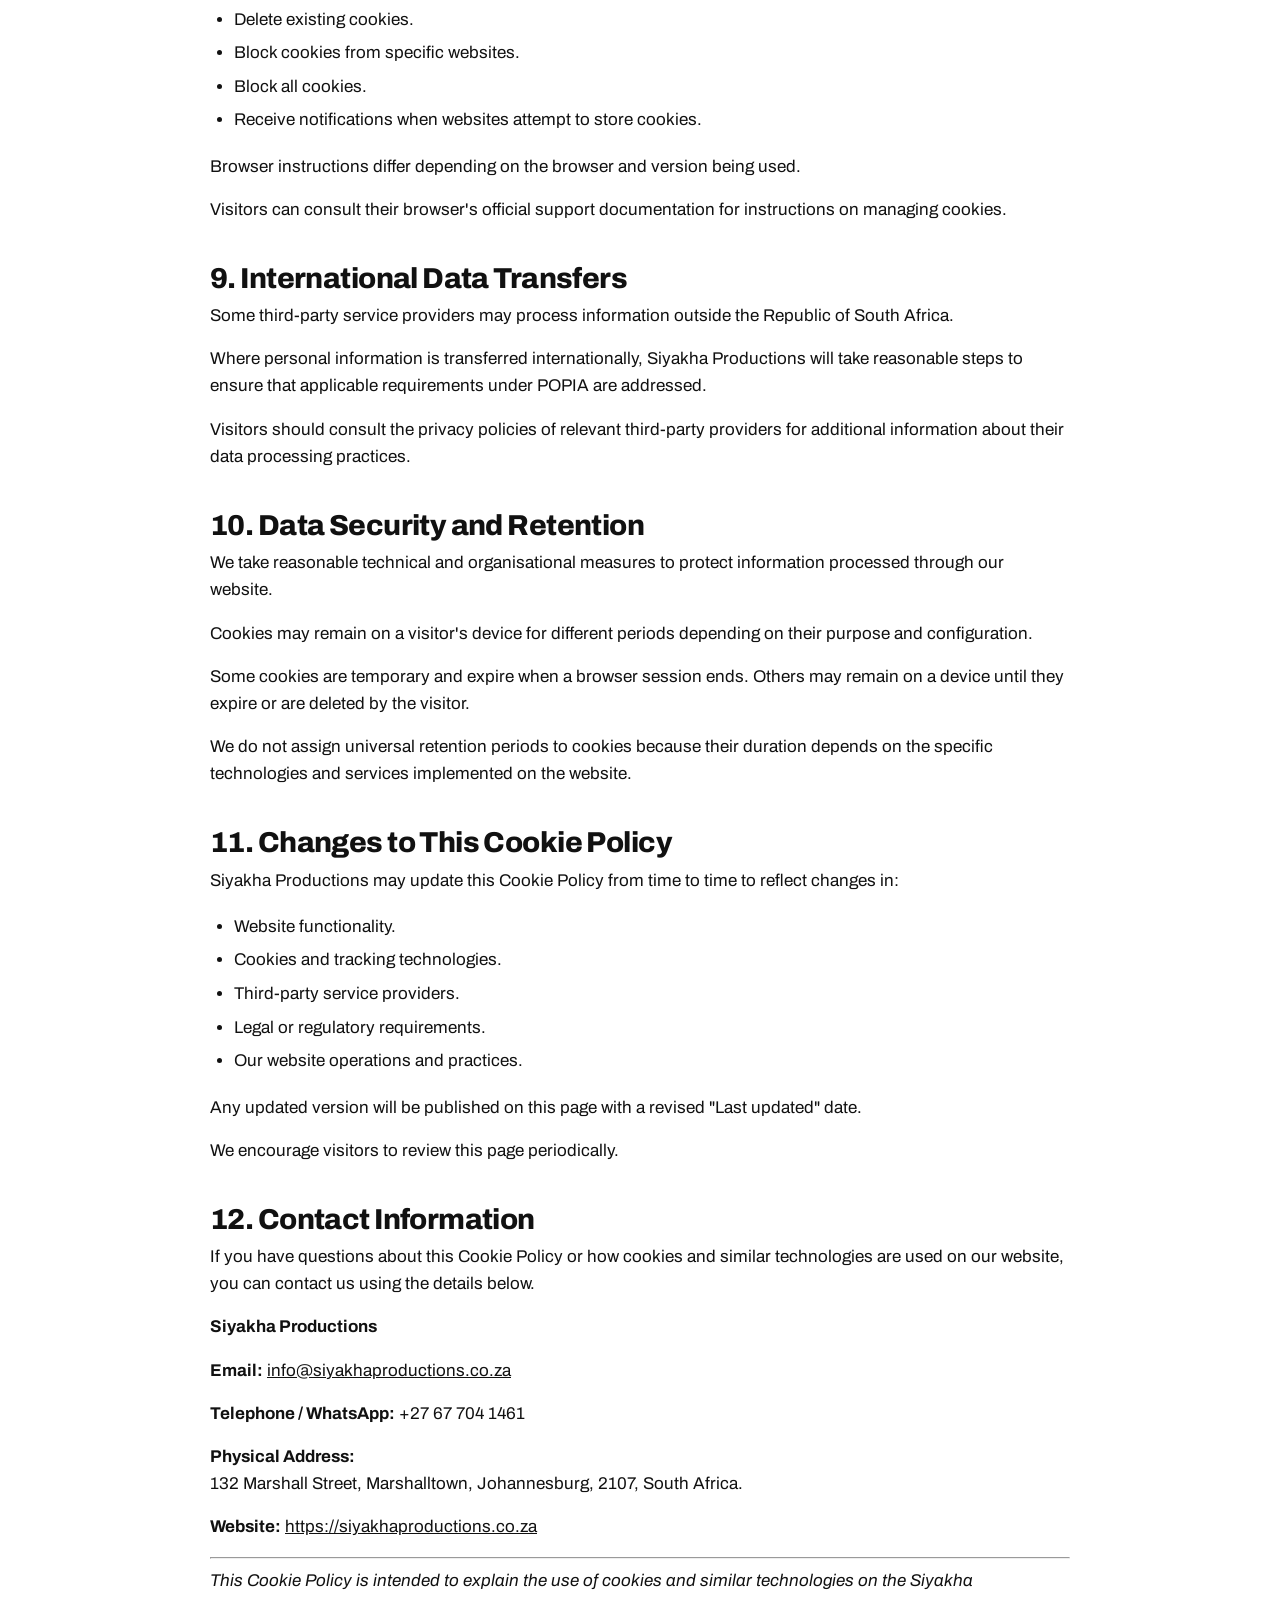
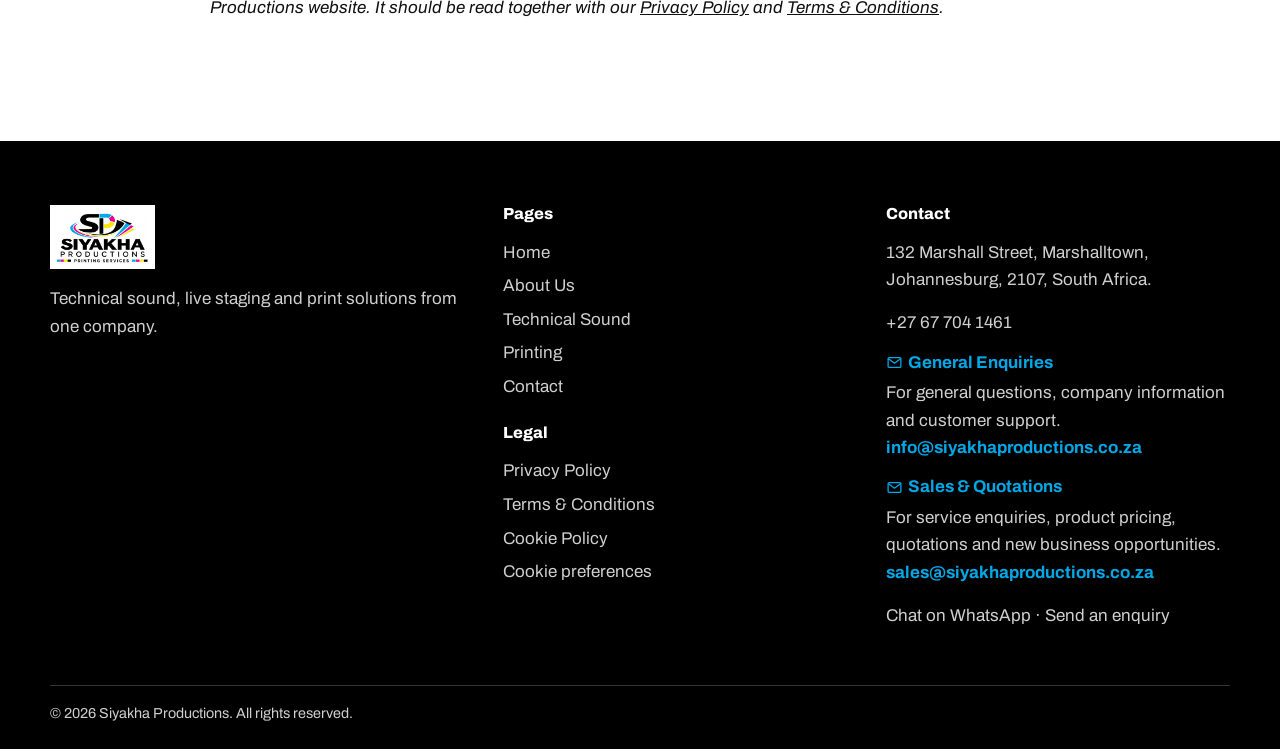
==== commit 400b47ab: "Refresh static asset cache versions" ====
--- a/cookie-policy/index.html
+++ b/cookie-policy/index.html
@@ -15,7 +15,7 @@
 <link rel="preconnect" href="https://fonts.googleapis.com">
 <link rel="preconnect" href="https://fonts.gstatic.com" crossorigin>
 <link href="https://fonts.googleapis.com/css2?family=Archivo:wght@400;600;700;800&display=swap" rel="stylesheet">
-<link rel="stylesheet" href="../css/style.css">
+<link rel="stylesheet" href="../css/style.css?v=20261119-4">
 </head>
 <body>
 <a class="skip" href="#main">Skip to content</a>
@@ -218,6 +218,6 @@
   <div class="wrap legal">&copy; <span id="year">2026</span> Siyakha Productions. All rights reserved.</div>
 </footer>
 <a class="wa-float" href="https://wa.me/27677041461?text=Hello%20Siyakha%20Productions%2C%20I%27d%20like%20to%20make%20an%20enquiry." target="_blank" rel="noopener" aria-label="Chat with Siyakha Productions on WhatsApp"><svg viewBox="0 0 24 24" aria-hidden="true"><path fill="currentColor" d="M17.47 14.38c-.3-.15-1.76-.87-2.03-.97-.27-.1-.47-.15-.67.15-.2.3-.77.97-.94 1.16-.17.2-.35.22-.64.07-.3-.15-1.26-.46-2.39-1.48-.88-.79-1.48-1.76-1.65-2.06-.17-.3-.02-.46.13-.6.13-.14.3-.35.45-.52.15-.17.2-.3.3-.5.1-.2.05-.37-.03-.52-.07-.15-.67-1.61-.92-2.21-.24-.58-.49-.5-.67-.51h-.57c-.2 0-.52.07-.79.37-.27.3-1.04 1.02-1.04 2.48s1.07 2.88 1.21 3.07c.15.2 2.1 3.2 5.08 4.49.71.3 1.26.49 1.69.63.71.23 1.36.2 1.87.12.57-.08 1.76-.72 2-1.41.25-.7.25-1.29.17-1.41-.07-.12-.27-.2-.57-.35zM12.05 21.8a9.9 9.9 0 0 1-5.03-1.38l-.36-.21-3.74.98 1-3.65-.24-.37a9.86 9.86 0 0 1-1.51-5.26c0-5.45 4.44-9.88 9.89-9.88 2.64 0 5.12 1.03 6.99 2.9a9.83 9.83 0 0 1 2.89 6.99c0 5.45-4.44 9.88-9.89 9.88zM20.46 3.49A11.8 11.8 0 0 0 12.05 0C5.5 0 .16 5.34.16 11.89c0 2.1.55 4.14 1.59 5.95L.06 24l6.3-1.65a11.9 11.9 0 0 0 5.68 1.45c6.56 0 11.89-5.34 11.9-11.89a11.8 11.8 0 0 0-3.48-8.42z"/></svg><span>WhatsApp</span></a>
-<script src="../js/main.js"></script><script src="../js/cookie-consent.js"></script>
+<script src="../js/main.js?v=20261119-4"></script><script src="../js/cookie-consent.js?v=20261119-4"></script>
 </body>
 </html>
--- a/css/style.css
+++ b/css/style.css
@@ -229,6 +229,10 @@
 .map{padding-top:0}
 .map-frame{position:relative;aspect-ratio:16/7;border:3px solid #000;background:var(--paper);margin-top:var(--s2)}
 .map-frame iframe{position:absolute;inset:0;width:100%;height:100%;border:0}
+.map-consent-placeholder{position:absolute;inset:0;display:grid;place-items:center;padding:1.5rem;text-align:center;background:var(--paper)}
+.map-consent-placeholder[hidden]{display:none}
+.map-consent-placeholder p{max-width:42ch;margin:0 auto}
+.map-consent-placeholder button{font-weight:700}
 .map-link{margin:var(--s3) 0 0}
 @media (max-width:620px){.map-frame{aspect-ratio:4/5}}
 
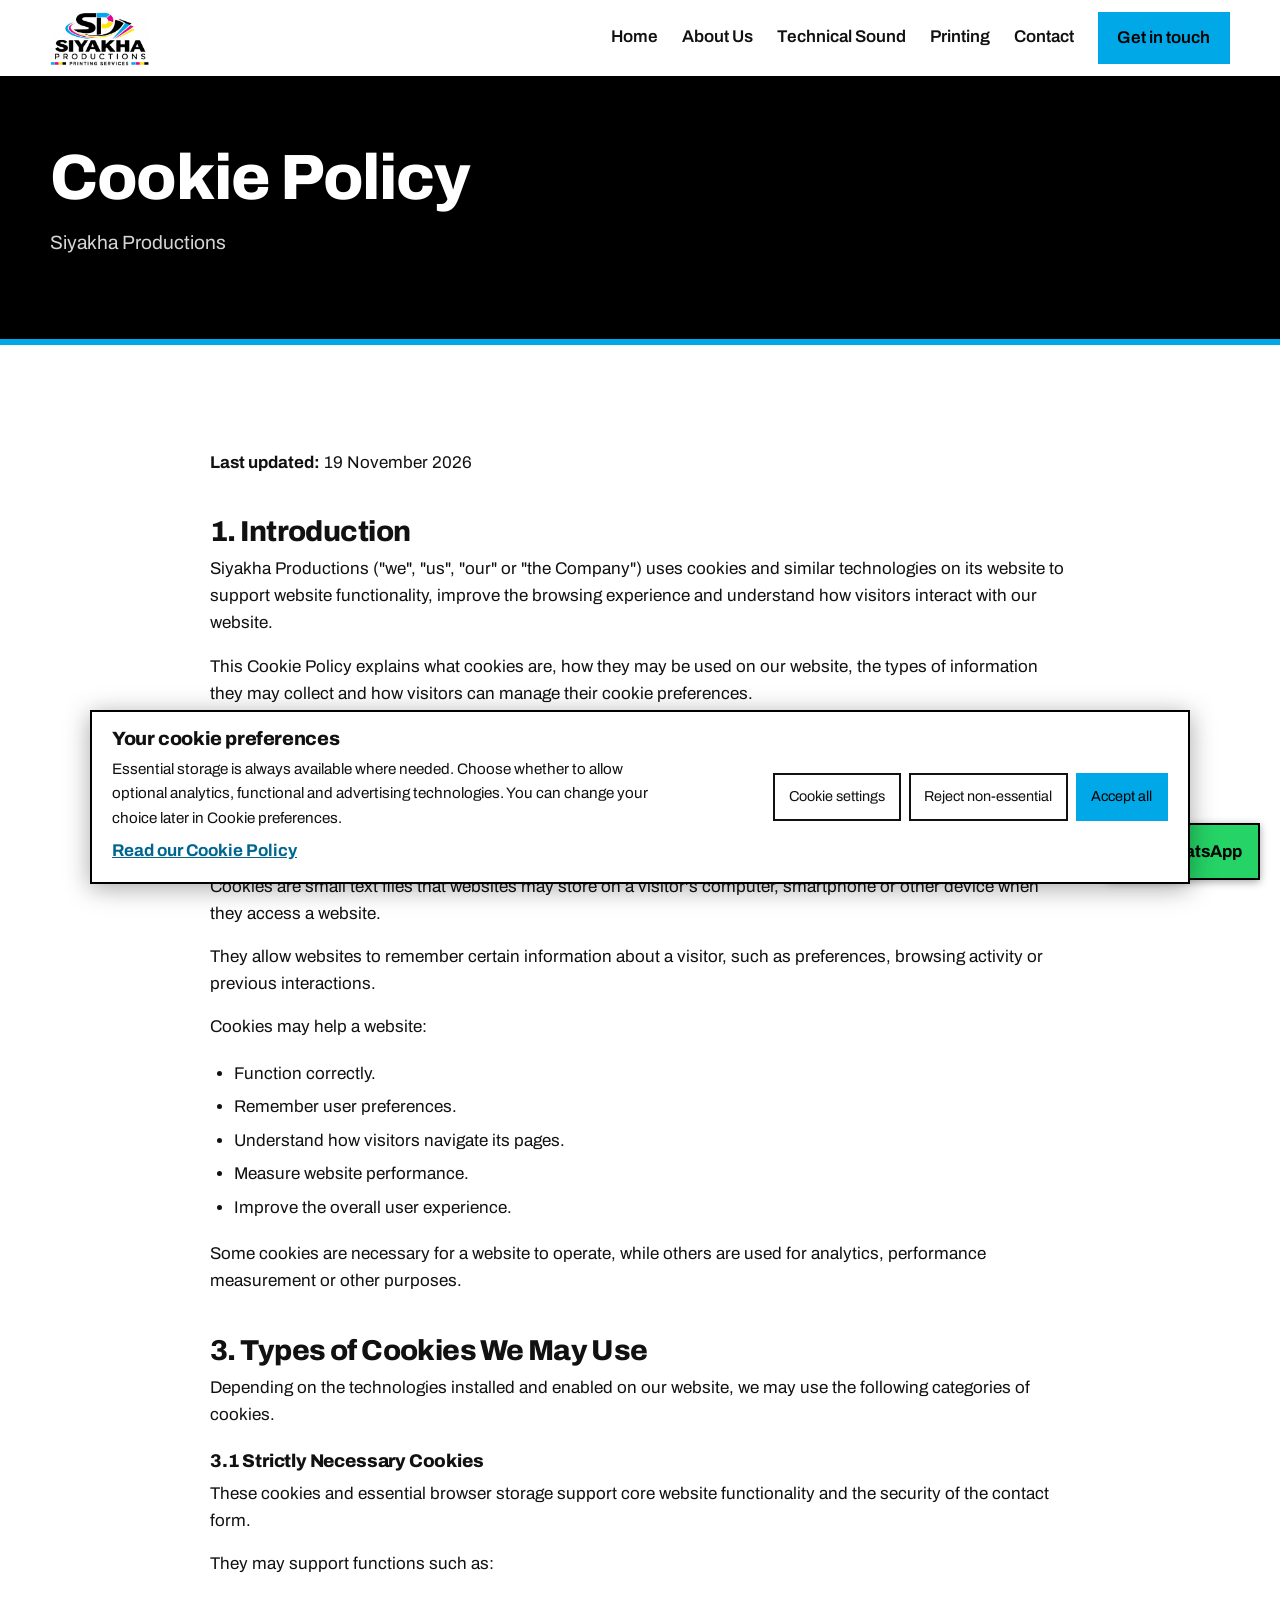
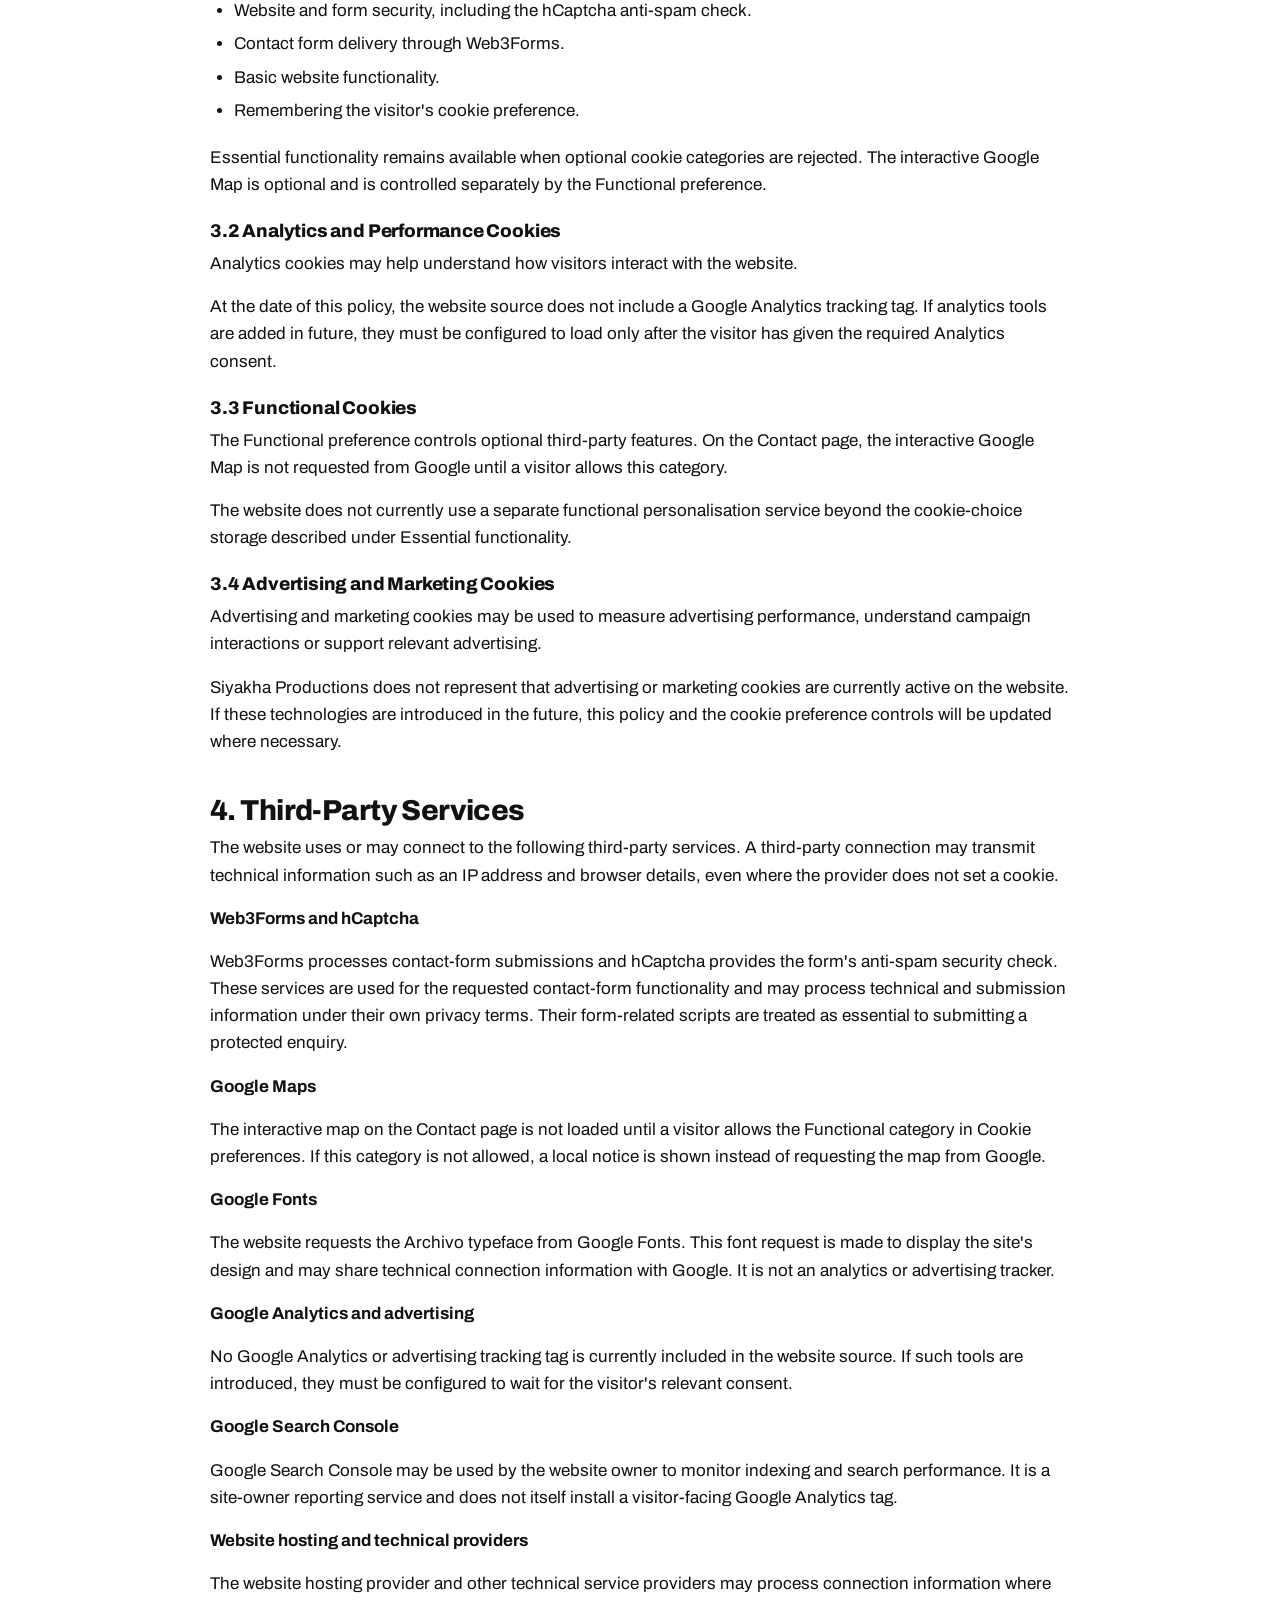
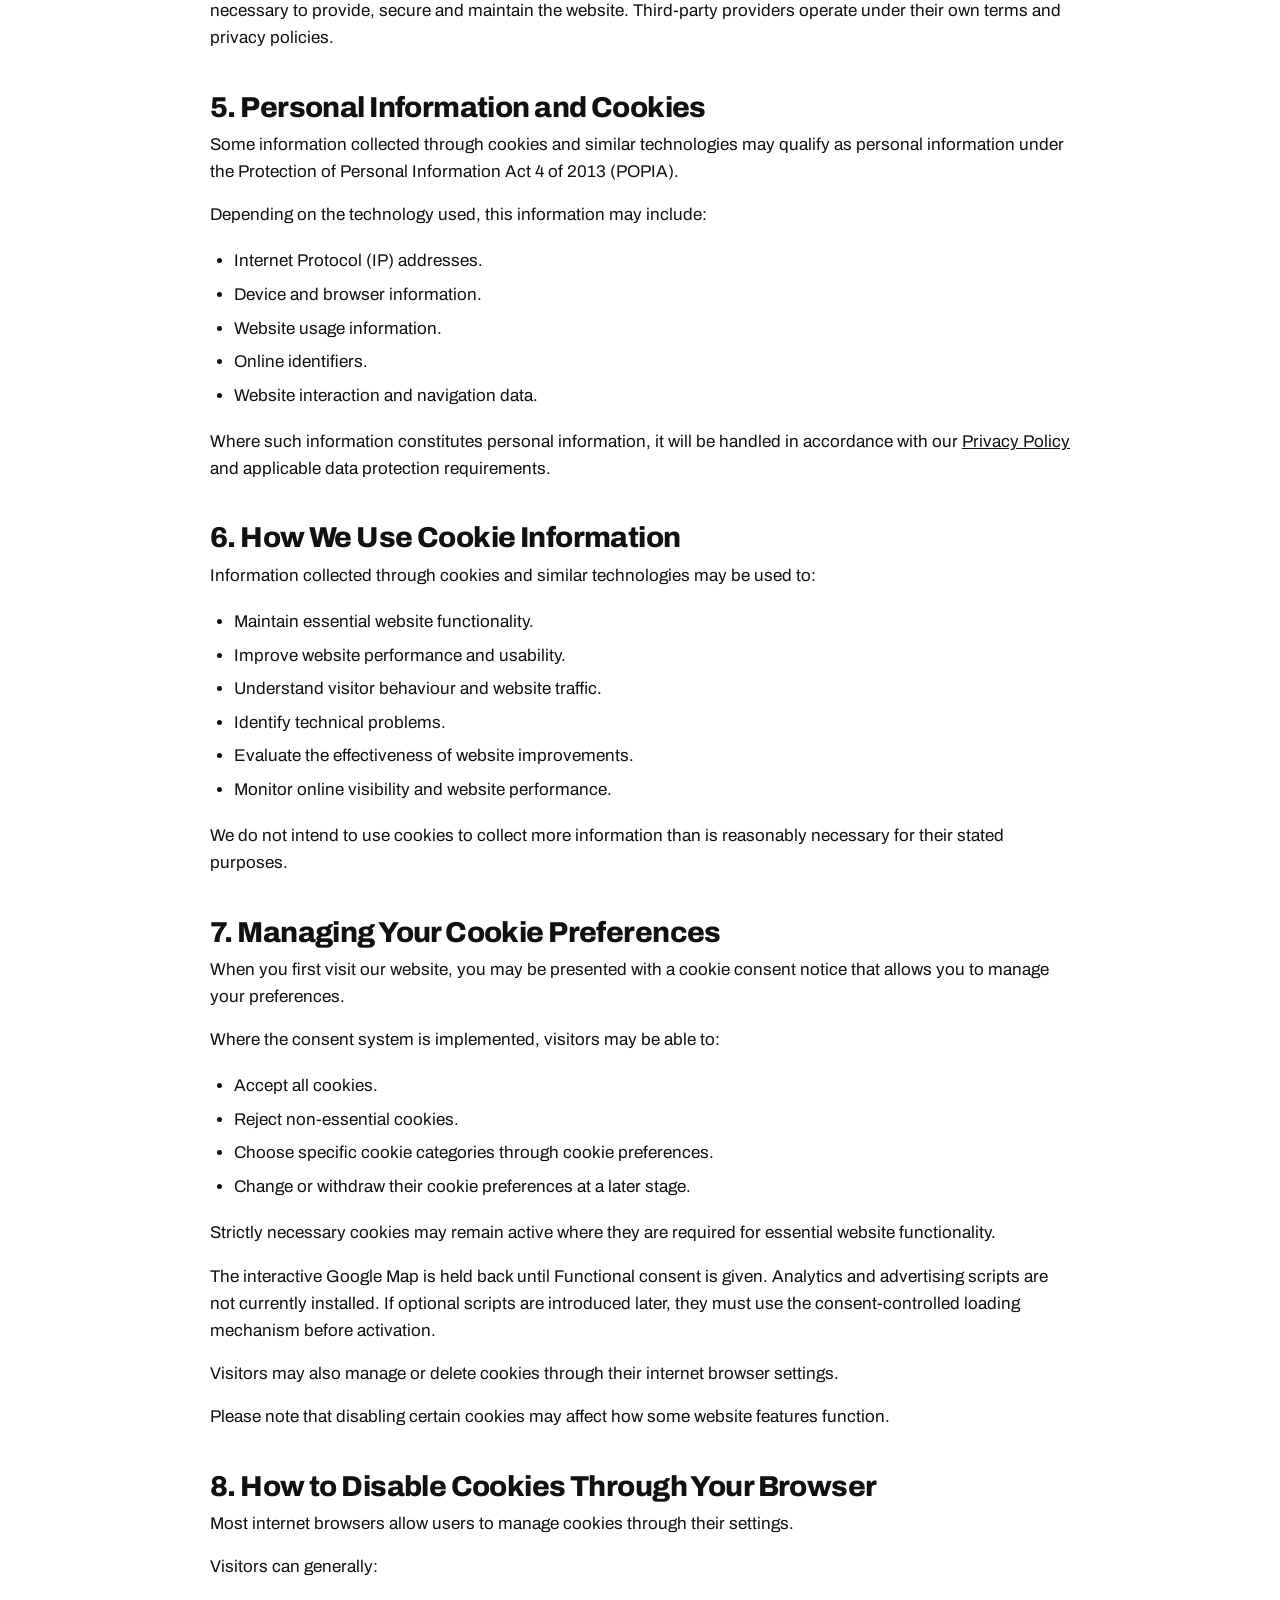
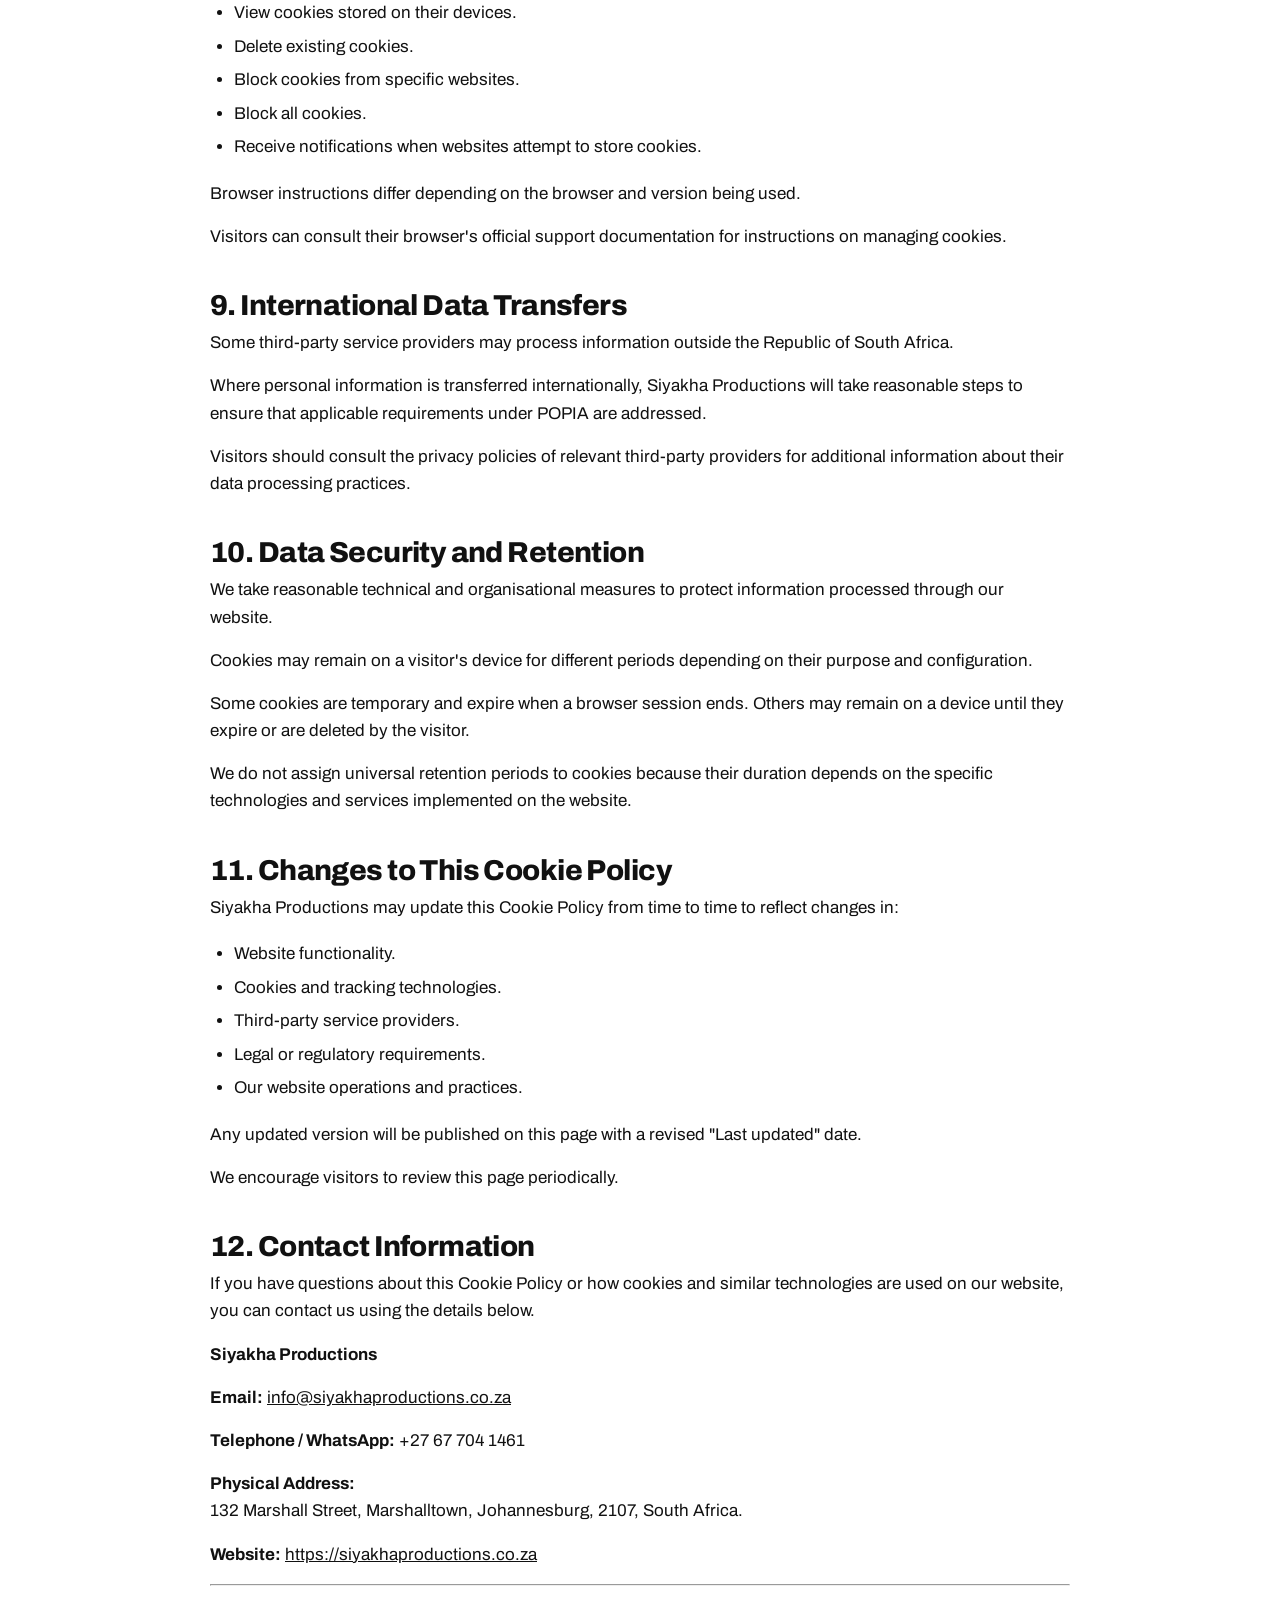
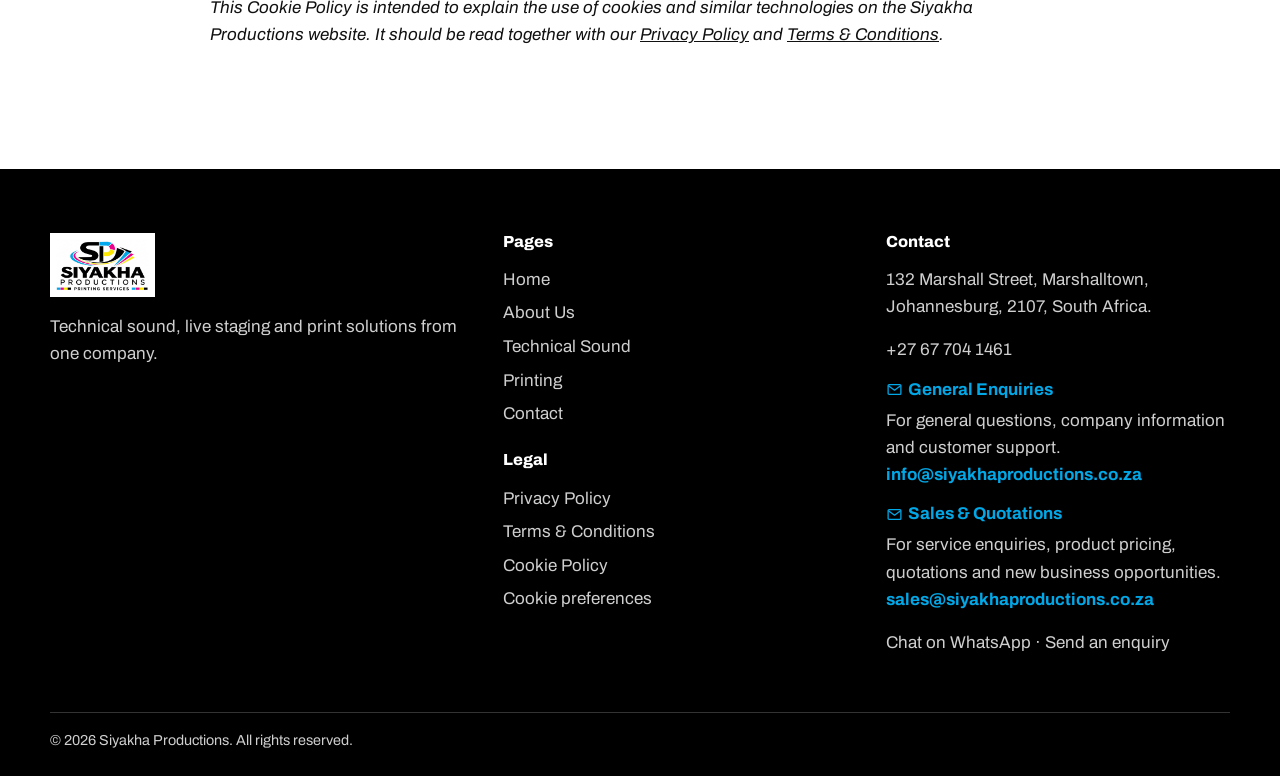
==== commit c0282b0a: "Clarify essential form security and storage in cookie policy" ====
--- a/cookie-policy/index.html
+++ b/cookie-policy/index.html
@@ -60,17 +60,17 @@
 
       <h2>3. Types of Cookies We May Use</h2>
       <p>Depending on the technologies installed and enabled on our website, we may use the following categories of cookies.</p>
-      <h3>3.1 Strictly Necessary Cookies</h3>
-      <p>These cookies are required for essential website functionality.</p>
-      <p>They may support functions such as:</p>
-      <ul>
-        <li>Website security.</li>
-        <li>Network management.</li>
-        <li>Basic website functionality.</li>
-        <li>Saving cookie consent preferences.</li>
-      </ul>
-      <p>These cookies cannot always be disabled through our website because doing so may affect essential functionality.</p>
-      <h3>3.2 Analytics and Performance Cookies</h3>
+      <h3>3.1 Strictly Necessary Cookies</h3>
+      <p>These cookies and essential browser storage support core website functionality and the security of the contact form.</p>
+      <p>They may support functions such as:</p>
+      <ul>
+        <li>Website and form security, including the hCaptcha anti-spam check.</li>
+        <li>Contact form delivery through Web3Forms.</li>
+        <li>Basic website functionality.</li>
+        <li>Remembering the visitor's cookie preference.</li>
+      </ul>
+      <p>Essential functionality remains available when optional cookie categories are rejected. The interactive Google Map is optional and is controlled separately by the Functional preference.</p>
+            <h3>3.2 Analytics and Performance Cookies</h3>
       <p>Analytics cookies may help understand how visitors interact with the website.</p>
       <p>At the date of this policy, the website source does not include a Google Analytics tracking tag. If analytics tools are added in future, they must be configured to load only after the visitor has given the required Analytics consent.</p>
       <h3>3.3 Functional Cookies</h3>
